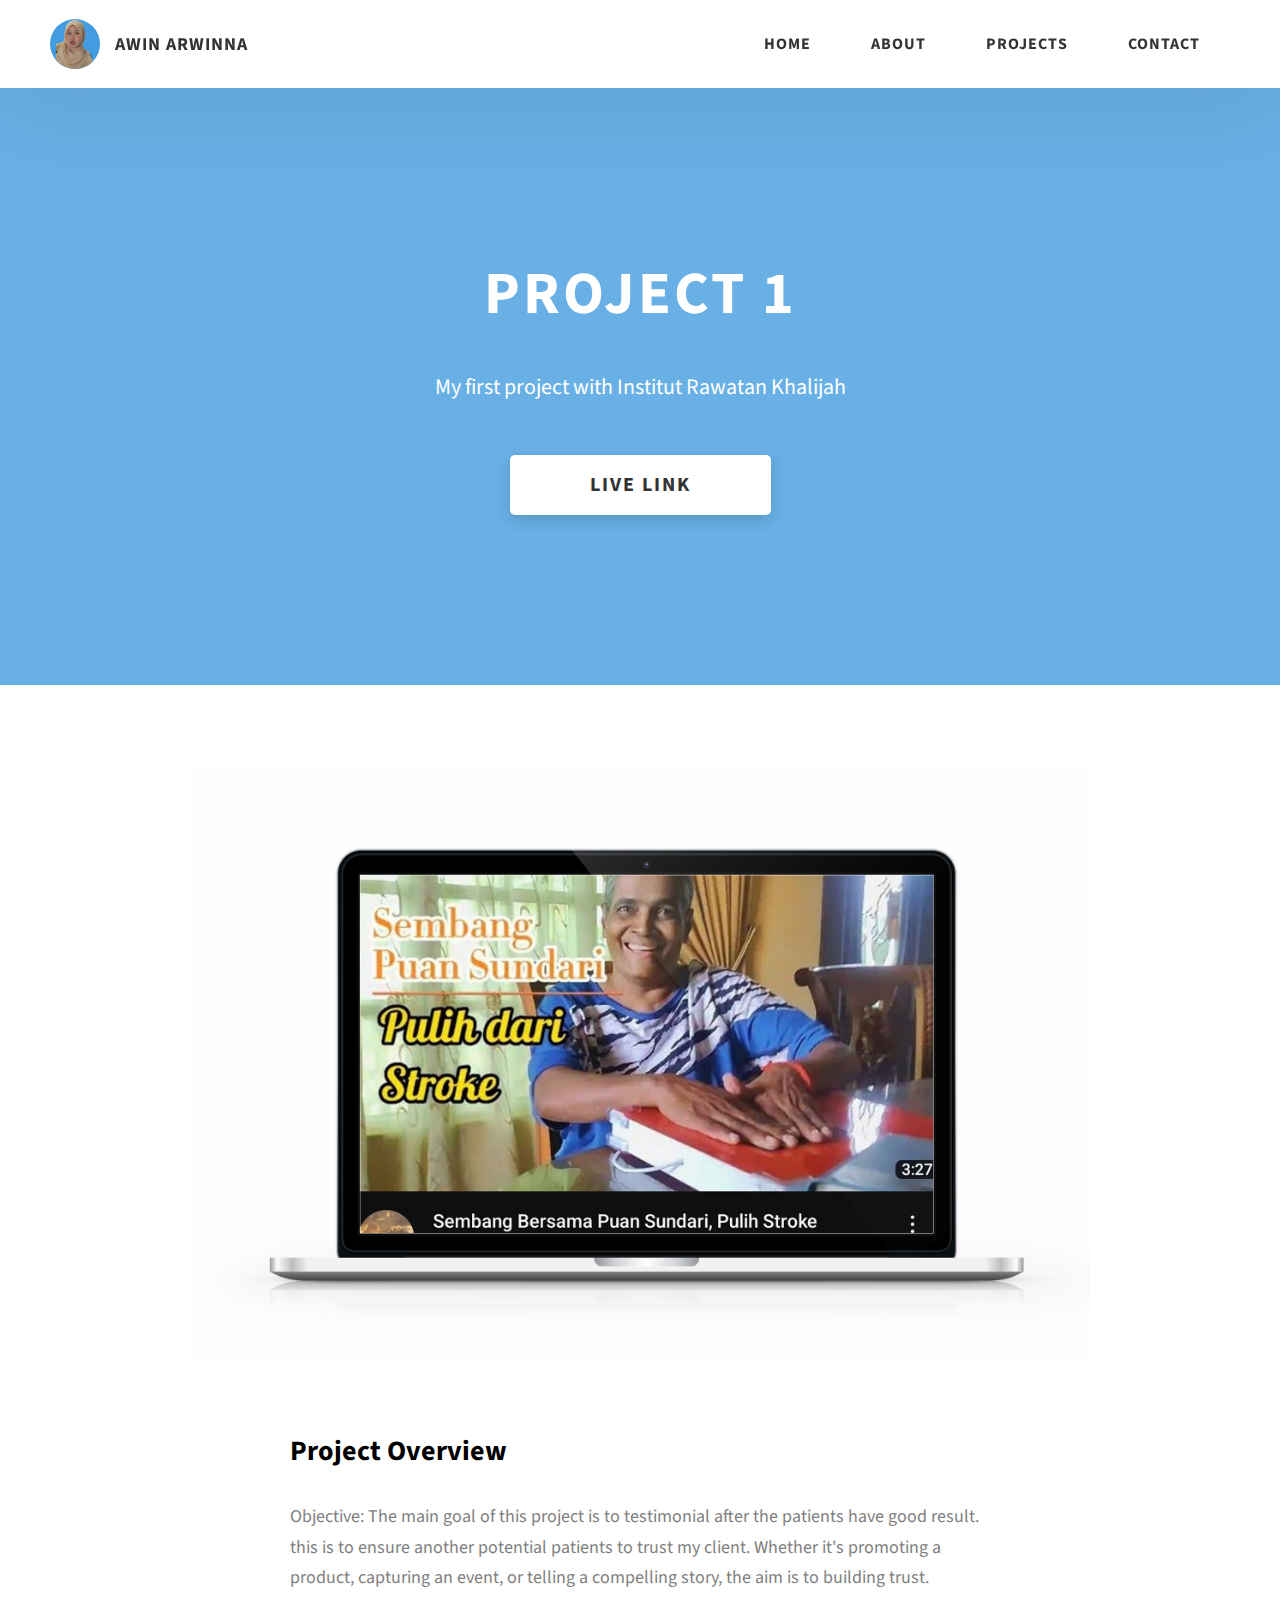
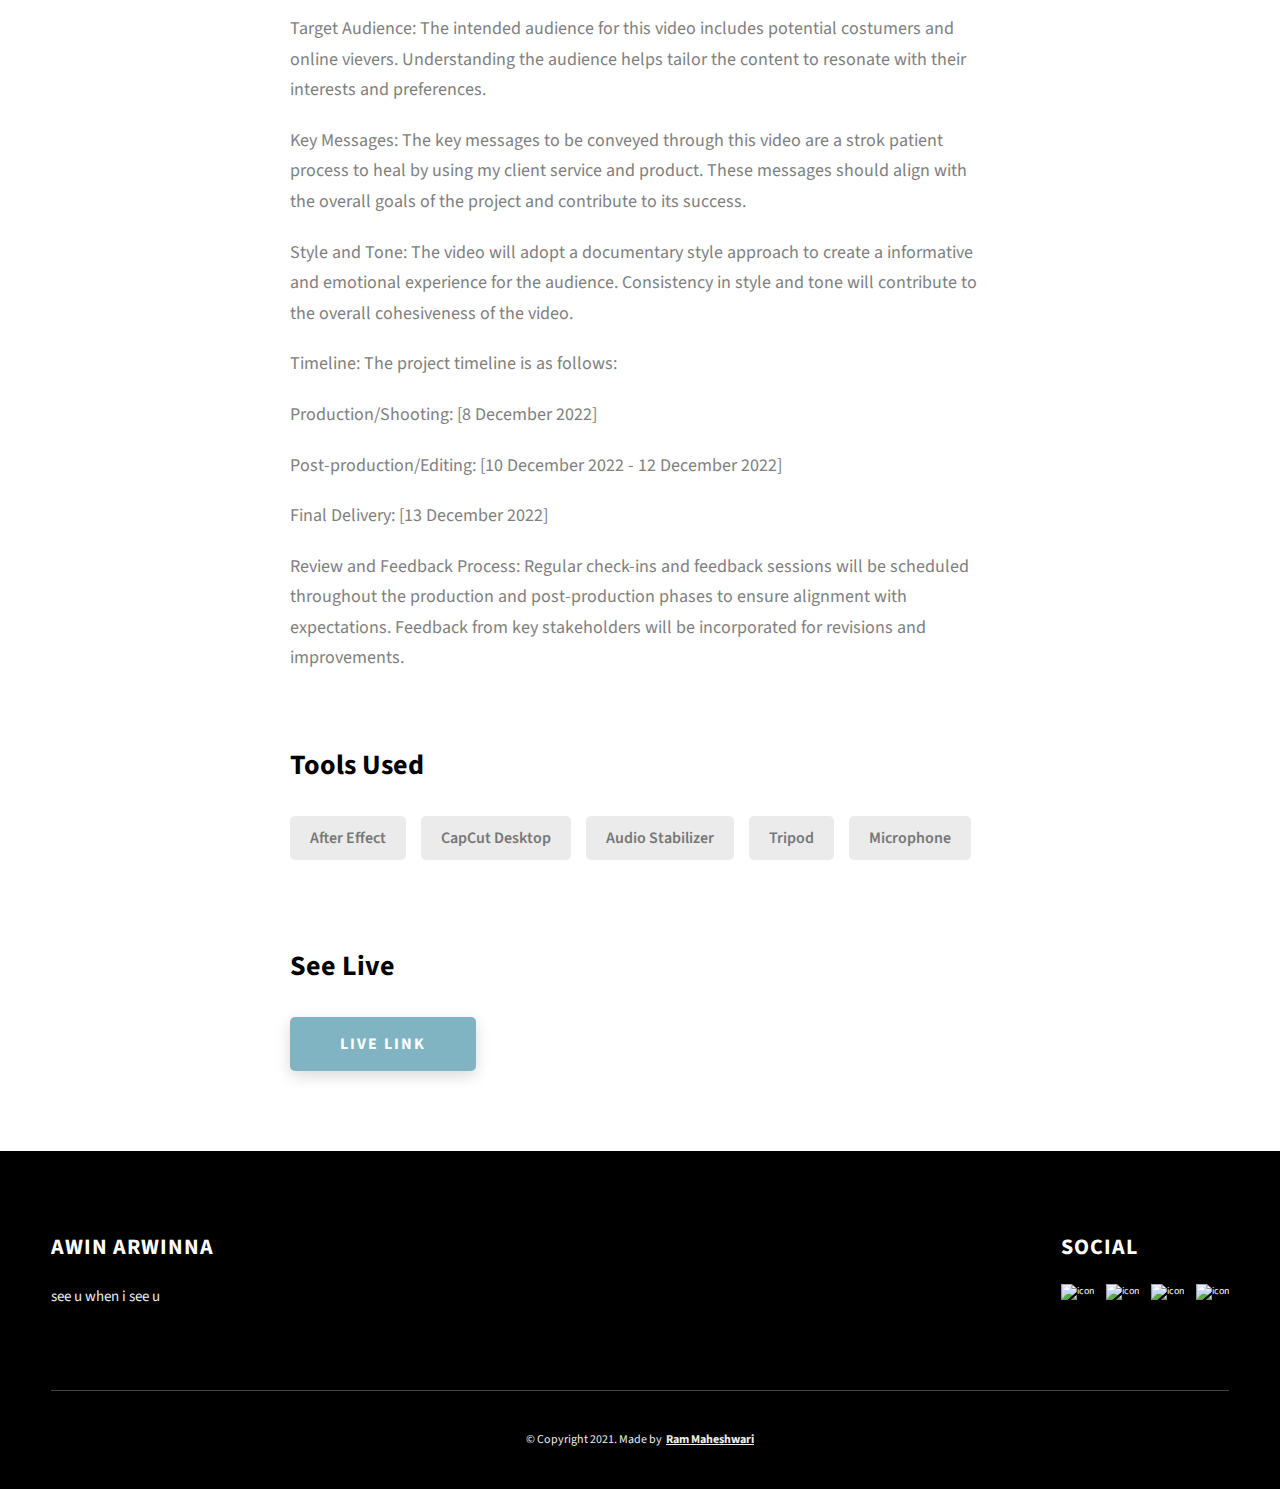
==== project-1.html @ 421239ff "Update project-1.html" ====
<!DOCTYPE html>
<html lang="en">
  <head>
    <meta charset="UTF-8" />
    <meta name="viewport" content="width=device-width, initial-scale=1.0" />
    <meta http-equiv="X-UA-Compatible" content="ie=edge" />
    <title>Case Study of Project 1</title>
    <meta name="description" content="Case study page of Project" />

    <link rel="stylesheet" href="css/style.css" />

    <link rel="preconnect" href="https://fonts.googleapis.com" />
    <link rel="preconnect" href="https://fonts.gstatic.com" crossorigin />
    <link
      href="https://fonts.googleapis.com/css2?family=Source+Sans+Pro:wght@400;600;700;900&display=swap"
      rel="stylesheet"
    />
  </head>
  <body>
    <header class="header">
      <div class="header__content">
        <div class="header__logo-container">
          <div class="header__logo-img-cont">
            <img
              src="./assets/png/awin.png.png"
              alt="Ram Maheshwari Logo Image"
              class="header__logo-img"
            />
          </div>
          <span class="header__logo-sub">Awin Arwinna</span>
        </div>
        <div class="header__main">
          <ul class="header__links">
            <li class="header__link-wrapper">
              <a href="./index.html" class="header__link"> Home </a>
            </li>
            <li class="header__link-wrapper">
              <a href="./index.html#about" class="header__link">About </a>
            </li>
            <li class="header__link-wrapper">
              <a href="./index.html#projects" class="header__link">
                Projects
              </a>
            </li>
            <li class="header__link-wrapper">
              <a href="./index.html#contact" class="header__link"> Contact </a>
            </li>
          </ul>
          <div class="header__main-ham-menu-cont">
            <img
              src="./assets/svg/ham-menu.svg"
              alt="hamburger menu"
              class="header__main-ham-menu"
            />
            <img
              src="./assets/svg/ham-menu-close.svg"
              alt="hamburger menu close"
              class="header__main-ham-menu-close d-none"
            />
          </div>
        </div>
      </div>
      <div class="header__sm-menu">
        <div class="header__sm-menu-content">
          <ul class="header__sm-menu-links">
            <li class="header__sm-menu-link">
              <a href="./index.html"> Home </a>
            </li>

            <li class="header__sm-menu-link">
              <a href="./index.html#about"> About </a>
            </li>

            <li class="header__sm-menu-link">
              <a href="./index.html#projects"> Projects </a>
            </li>

            <li class="header__sm-menu-link">
              <a href="./index.html#contact"> Contact </a>
            </li>
          </ul>
        </div>
      </div>
    </header>
    <section class="project-cs-hero">
      <div class="project-cs-hero__content">
        <h1 class="heading-primary">Project 1</h1>
        <div class="project-cs-hero__info">
          <p class="text-primary">
            My first project with Institut Rawatan Khalijah
          </p>
        </div>
        <div class="project-cs-hero__cta">
          <a href="https://youtu.be/TPvlyw1eJ0I?si=w2jOGMsJNyzAMRLY" class="btn btn--bg" target="_blank">Live Link</a>
        </div>
      </div>
    </section>
    <section class="project-details">
      <div class="main-container">
        <div class="project-details__content">
          <div class="project-details__showcase-img-cont">
            <img
              src="./assets/jpeg/puan sundari.png"
              alt="Project Image"
              class="project-details__showcase-img"
            />
          </div>
          <div class="project-details__content-main">
            <div class="project-details__desc">
              <h3 class="project-details__content-title">Project Overview</h3>
                <p class="project-details__desc-para">
                Objective: The main goal of this project is to testimonial after the patients have good result. this is to ensure another 
                potential patients to trust my client. Whether it's promoting a product, capturing an event, or telling a
                compelling story, the aim is to building trust.
                </p>
                <p class="project-details__desc-para">
                Target Audience: The intended audience for this video includes potential costumers and online vievers. Understanding the audience 
                helps tailor the content to resonate with their interests and preferences.
                </p>
                <p class="project-details__desc-para">
                Key Messages: The key messages to be conveyed through this video are a strok patient process to heal by using 
                my client service and product. These messages should align with the overall goals of the project and contribute to its success.
                </p>
                <p class="project-details__desc-para">
                Style and Tone: The video will adopt a documentary style approach to create a informative and emotional experience for the audience. Consistency in style and tone will contribute to the overall cohesiveness of the video.
                </p>
                <p class="project-details__desc-para">
                Timeline: The project timeline is as follows:
                <p class="project-details__desc-para">
                Production/Shooting: [8 December 2022] </p>
                <p class="project-details__desc-para">
                Post-production/Editing: [10 December 2022  - 12 December 2022]</p>
                <p class="project-details__desc-para">
                Final Delivery: [13 December 2022]</p>
                <p class="project-details__desc-para">
                Review and Feedback Process: Regular check-ins and feedback sessions will be scheduled throughout the production and
                post-production phases to ensure alignment with expectations. Feedback from key stakeholders will be incorporated 
                for revisions and improvements.
                </p>
              
            </div>
            <div class="project-details__tools-used">
              <h3 class="project-details__content-title">Tools Used</h3>
              <div class="skills">
                <div class="skills__skill">After Effect</div>
                <div class="skills__skill">CapCut Desktop</div>
                <div class="skills__skill">Audio Stabilizer</div>
                <div class="skills__skill">Tripod</div>
                <div class="skills__skill">Microphone</div>
                
              </div>
            </div>
            <div class="project-details__links">
              <h3 class="project-details__content-title">See Live</h3>
              <a
                href="https://youtu.be/TPvlyw1eJ0I?si=B4xFj1haVjt0wrcA"
                class="btn btn--med btn--theme project-details__links-btn"
                target="_blank"
                >Live Link</a
              >
            </div>
          </div>
        </div>
      </div>
    </section>
    <footer class="main-footer">
      <div class="main-container">
        <div class="main-footer__upper">
          <div class="main-footer__row main-footer__row-1">
            <h2 class="heading heading-sm main-footer__heading-sm">
              <span>Social</span>
            </h2>
            <div class="main-footer__social-cont">
              <a target="_blank" rel="noreferrer" href="https://www.linkedin.com/in/awin-arwinna-616655243/">
                <img
                  class="main-footer__icon"
                  src="./assets/png/linkedin-ico.png"
                  alt="icon"
                />
              </a>
              <a target="_blank" rel="noreferrer" href="https://github.com/DeBonVond">
                <img
                  class="main-footer__icon"
                  src="./assets/png/github-ico.png"
                  alt="icon"
                />
              </a>
              <a target="_blank" rel="noreferrer" href="#">
                <img
                  class="main-footer__icon"
                  src="./assets/png/twitter-ico.png"
                  alt="icon"
                />
              </a>
              <a target="_blank" rel="noreferrer" href="#">
                <img
                  class="main-footer__icon main-footer__icon--mr-none"
                  src="./assets/png/insta-ico.png"
                  alt="icon"
                />
              </a>
            </div>
          </div>
          <div class="main-footer__row main-footer__row-2">
            <h4 class="heading heading-sm text-lt">Awin Arwinna</h4>
            <p class="main-footer__short-desc">
              see u when i see u
            </p>
          </div>
        </div>

        <div class="main-footer__lower">
          &copy; Copyright 2021. Made by
          <a rel="noreferrer" target="_blank" href="https://rammaheshwari.com"
            >Ram Maheshwari</a
          >
        </div>
      </div>
    </footer>
    <script src="./index.js"></script>
  </body>
</html>
---- css/style.css ----
/*
0 - 600px:      Phone
600 - 900px:    Tablet portrait
900 - 1200px:   Tablet landscape
[1200 - 1800] is where our normal styles apply
1800px + :      Big desktop
$breakpoint arguement choices:
- phone
- tab-port
- tab-land
- big-desktop

Inside media queries 1em is always 16px i.e 1em = 16px at every screen size only inside media queries
*/
*,
*::after,
*::before {
  margin: 0;
  padding: 0;
  box-sizing: inherit;
  font-family: inherit; }

html {
  font-size: 62.5%;
  scroll-behavior: smooth; }
  @media only screen and (max-width: 75em) {
    html {
      font-size: 59%; } }
  @media only screen and (max-width: 56.25em) {
    html {
      font-size: 56%; } }
  @media only screen and (min-width: 112.5em) {
    html {
      font-size: 65%; } }

body {
  box-sizing: border-box;
  position: relative;
  line-height: 1.5;
  font-family: sans-serif;
  overflow-x: hidden;
  overflow-y: scroll;
  font-family: 'Source Sans Pro', sans-serif; }

a {
  text-decoration: none;
  color: inherit; }

li {
  list-style: none; }

input:focus,
button:focus,
a:focus,
textarea:focus {
  outline: none; }

button {
  border: none;
  cursor: pointer; }

textarea {
  resize: none; }

.heading-primary {
  font-size: 6rem;
  text-transform: uppercase;
  letter-spacing: 3px;
  text-align: center; }
  @media only screen and (max-width: 37.5em) {
    .heading-primary {
      font-size: 4.5rem; } }

.heading-sec__mb-bg {
  margin-bottom: 11rem; }
  @media only screen and (max-width: 56.25em) {
    .heading-sec__mb-bg {
      margin-bottom: 8rem; } }

.heading-sec__mb-med {
  margin-bottom: 9rem; }
  @media only screen and (max-width: 56.25em) {
    .heading-sec__mb-med {
      margin-bottom: 8rem; } }

.heading-sec__main {
  display: block;
  font-size: 4rem;
  text-transform: uppercase;
  letter-spacing: 1px;
  letter-spacing: 3px;
  text-align: center;
  margin-bottom: 3.5rem;
  position: relative; }
  .heading-sec__main--lt {
    color: #fff; }
    .heading-sec__main--lt::after {
      content: '';
      background: #fff !important; }
  .heading-sec__main::after {
    content: '';
    position: absolute;
    top: calc(100% + 1.5rem);
    height: 5px;
    width: 3rem;
    background: #80B4C2;
    left: 50%;
    transform: translateX(-50%);
    border-radius: 5px; }
    @media only screen and (max-width: 37.5em) {
      .heading-sec__main::after {
        top: calc(100% + 1.2rem); } }

.heading-sec__sub {
  display: block;
  text-align: center;
  color: #777;
  font-size: 2rem;
  font-weight: 500;
  max-width: 80rem;
  margin: auto;
  line-height: 1.6; }
  @media only screen and (max-width: 37.5em) {
    .heading-sec__sub {
      font-size: 1.8rem; } }
  .heading-sec__sub--lt {
    color: #eee; }

.heading-sm {
  font-size: 2.2rem;
  text-transform: uppercase;
  letter-spacing: 1px; }

.main-container {
  max-width: 120rem;
  margin: auto;
  width: 92%; }

.btn {
  background: #fff;
  color: #333;
  text-transform: uppercase;
  letter-spacing: 2px;
  display: inline-block;
  font-weight: 700;
  border-radius: 5px;
  box-shadow: 0 5px 15px 0 rgba(0, 0, 0, 0.15);
  transition: transform .3s; }
  .btn:hover {
    transform: translateY(-3px); }
  .btn--bg {
    padding: 1.5rem 8rem;
    font-size: 2rem; }
  .btn--med {
    padding: 1.5rem 5rem;
    font-size: 1.6rem; }
  .btn--theme {
    background: #80B4C2;
    color: #fff; }
  .btn--theme-inv {
    color: #80B4C2;
    background: #fff;
    border: 2px solid #80B4C2;
    box-shadow: none;
    padding: calc(1.5rem - 2px) calc(5rem - 2px); }

.sec-pad {
  padding: 12rem 0; }
  @media only screen and (max-width: 56.25em) {
    .sec-pad {
      padding: 8rem 0; } }

.text-primary {
  color: #fff;
  font-size: 2.2rem;
  text-align: center;
  width: 100%;
  line-height: 1.6; }
  @media only screen and (max-width: 37.5em) {
    .text-primary {
      font-size: 2rem; } }

.d-none {
  display: none; }

.home-hero {
  color: #fff;
  background: linear-gradient(to right, rgba(67,156,223, 0.8), rgba(67,156,223, 0.8)), url(../../assets/svg/common-bg.svg);
  background-position: center;
  height: 100vh;
  min-height: 80rem;
  max-height: 120rem;
  position: relative; }
  @media only screen and (max-width: 37.5em) {
    .home-hero {
      height: unset;
      min-height: unset; } }
  .home-hero__socials {
    position: absolute;
    top: 50%;
    border: 2px solid #eee;
    border-left: 2px solid #eee;
    transform: translateY(-50%); }
    @media only screen and (max-width: 56.25em) {
      .home-hero__socials {
        display: none; } }
  .home-hero__mouse-scroll-cont {
    position: absolute;
    bottom: 3%;
    left: 50%;
    transform: translateX(-50%); }
    @media only screen and (max-width: 37.5em) {
      .home-hero__mouse-scroll-cont {
        display: none; } }
  .home-hero__social {
    width: 5rem; }
  .home-hero__social-icon-link {
    width: 100%;
    display: block;
    padding: 1.2rem;
    border-bottom: 2px solid #eee;
    transition: background .3s; }
    .home-hero__social-icon-link:hover {
      background: rgba(255, 255, 255, 0.1); }
    .home-hero__social-icon-link--bd-none {
      border-bottom: 0; }
  .home-hero__social-icon {
    width: 100%; }
  .home-hero__content {
    position: absolute;
    top: 50%;
    left: 50%;
    transform: translate(-50%, -50%);
    max-width: 90rem;
    width: 92%; }
    @media only screen and (max-width: 37.5em) {
      .home-hero__content {
        padding: 19rem 0 13rem 0;
        margin: auto;
        position: static;
        transform: translate(0, 0); } }
  .home-hero__info {
    margin: 3rem auto 0 auto;
    max-width: 80rem; }
  .home-hero__cta {
    margin-top: 5rem;
    text-align: center; }

.about {
  background: #fafafa; }
  .about__content {
    display: grid;
    grid-template-columns: 1fr 1fr;
    grid-gap: 10rem; }
    @media only screen and (max-width: 56.25em) {
      .about__content {
        grid-template-columns: 1fr;
        grid-gap: 8rem; } }
    .about__content-title {
      font-weight: 700;
      font-size: 2.8rem;
      margin-bottom: 3rem; }
      @media only screen and (max-width: 37.5em) {
        .about__content-title {
          font-size: 2.4rem; } }
    .about__content-details-para {
      font-size: 1.8rem;
      color: grey;
      max-width: 60rem;
      line-height: 1.7;
      margin-bottom: 1rem; }
      .about__content-details-para--hl {
        font-weight: 700;
        margin: 0 3px; }
      .about__content-details-para:last-child {
        margin-bottom: 4rem; }

.projects__row {
  display: grid;
  grid-template-columns: 1.5fr 1fr;
  grid-gap: 5rem;
  margin-bottom: 11rem; }
  @media only screen and (max-width: 56.25em) {
    .projects__row {
      grid-template-columns: 1fr;
      grid-gap: 2rem;
      margin-bottom: 8rem; } }
  @media only screen and (max-width: 56.25em) {
    .projects__row {
      text-align: center; } }
  .projects__row:last-child {
    margin-bottom: 0; }
  .projects__row-img-cont {
    overflow: hidden; }
  .projects__row-img {
    width: 100%;
    display: block;
    object-fit: cover; }
  .projects__row-content {
    padding: 2rem 0;
    display: flex;
    justify-content: center;
    flex-direction: column;
    align-items: flex-start; }
    @media only screen and (max-width: 56.25em) {
      .projects__row-content {
        align-items: center; } }
    .projects__row-content-title {
      font-weight: 700;
      font-size: 2.8rem;
      margin-bottom: 2rem; }
      @media only screen and (max-width: 37.5em) {
        .projects__row-content-title {
          font-size: 2.4rem; } }
    .projects__row-content-desc {
      font-size: 1.8rem;
      color: grey;
      max-width: 60rem;
      line-height: 1.7;
      margin-bottom: 3rem; }
      @media only screen and (max-width: 37.5em) {
        .projects__row-content-desc {
          font-size: 1.7rem; } }

.contact {
  background: linear-gradient(to right, rgba(67,156,223, 0.8), rgba(67,156,223, 0.8)), url(../../assets/svg/common-bg.svg);
  background-size: cover;
  background-position: center; }
  .contact__form-container {
    box-shadow: 0 0 10px rgba(0, 0, 0, 0.1);
    background: white;
    padding: 4rem;
    margin-top: 6rem;
    max-width: 80rem;
    text-align: right;
    width: 95%;
    border-radius: 5px;
    margin: 5rem auto 0 auto; }
    @media only screen and (max-width: 37.5em) {
      .contact__form-container {
        padding: 3rem; } }
  .contact__form-field {
    margin-bottom: 4rem; }
    @media only screen and (max-width: 37.5em) {
      .contact__form-field {
        margin-bottom: 3rem; } }
  .contact__form-label {
    color: #666;
    font-size: 1.4rem;
    letter-spacing: 1px;
    font-weight: 700;
    margin-bottom: 1rem;
    display: block;
    text-align: left; }
  .contact__form-input {
    color: #333;
    padding: 2rem;
    width: 100%;
    border: 1px solid #ebebeb;
    font-size: 1.6rem;
    letter-spacing: 0px;
    background: #f0f0f0;
    border-radius: 5px;
    font-weight: 600;
    /* Code for Modern Browsers */
    /* Code for WebKit, Blink, Edge */
    /* Code for Internet Explorer 10-11 */
    /* Code for Microsoft Edge */
    /* Code for Mozilla Firefox 4 to 18 */
    /* Code for Mozilla Firefox 19+ */ }
    .contact__form-input::placeholder {
      color: #999;
      font-weight: 600;
      font-size: 1.6rem; }
    .contact__form-input::-webkit-input-placeholder {
      color: #999;
      font-weight: 600;
      font-size: 1.6rem; }
    .contact__form-input:-ms-input-placeholder {
      color: #999;
      font-weight: 600;
      font-size: 1.6rem; }
    .contact__form-input::-ms-input-placeholder {
      color: #999;
      font-weight: 600;
      font-size: 1.6rem; }
    .contact__form-input:-moz-placeholder {
      opacity: 1;
      color: #999;
      font-weight: 600;
      font-size: 1.6rem; }
    .contact__form-input::-moz-placeholder {
      opacity: 1;
      color: #999;
      font-weight: 600;
      font-size: 1.6rem; }
  .contact__btn {
    width: 30%;
    padding: 2rem 4rem;
    font-size: 1.6rem; }
    @media only screen and (max-width: 37.5em) {
      .contact__btn {
        width: 100%; } }

.project-cs-hero {
  color: #fff;
  background: linear-gradient(to right, rgba(67,156,223, 0.8), rgba(67,156,223, 0.8)), url(../../assets/svg/common-bg.svg);
  background-size: cover;
  background-position: center;
  position: relative; }
  @media only screen and (max-width: 37.5em) {
    .project-cs-hero {
      height: unset;
      min-height: unset; } }
  .project-cs-hero__content {
    padding: 25rem 0 17rem 0;
    max-width: 90rem;
    width: 92%;
    margin: auto; }
    @media only screen and (max-width: 37.5em) {
      .project-cs-hero__content {
        padding: 19rem 0 13rem 0;
        margin: auto;
        position: static;
        transform: translate(0, 0); } }
  .project-cs-hero__info {
    margin: 3rem auto 0 auto;
    max-width: 80rem; }
  .project-cs-hero__cta {
    margin-top: 5rem;
    text-align: center; }

.project-details__content {
  padding: 8rem 0;
  max-width: 90rem;
  margin: auto; }
  .project-details__content-title {
    font-weight: 700;
    font-size: 2.8rem;
    margin-bottom: 3rem; }
    @media only screen and (max-width: 37.5em) {
      .project-details__content-title {
        font-size: 2.4rem; } }

.project-details__showcase-img-cont {
  width: 100%;
  margin-bottom: 6rem; }

.project-details__showcase-img {
  width: 100%; }

.project-details__content-main {
  width: 100%;
  max-width: 70rem;
  margin: auto; }

.project-details__desc {
  margin: 0 0 7rem 0; }
  .project-details__desc-para {
    font-size: 1.8rem;
    line-height: 1.7;
    color: grey;
    margin-bottom: 2rem; }

.project-details__tools-used {
  margin: 0 0 7rem 0; }
  .project-details__tools-used-list {
    display: flex;
    flex-wrap: wrap; }
  .project-details__tools-used-item {
    padding: 1rem 2rem;
    margin-bottom: 1.5rem;
    margin-right: 1.5rem;
    font-size: 1.6rem;
    background: rgba(153, 153, 153, 0.2);
    border-radius: 5px;
    font-weight: 600;
    color: #777; }

.project-details__links {
  margin: 0 0; }
  .project-details__links-btn {
    margin-right: 2rem; }
    @media only screen and (max-width: 37.5em) {
      .project-details__links-btn {
        margin-right: 0;
        width: 70%;
        margin-bottom: 2rem;
        text-align: center; } }
    .project-details__links-btn:last-child {
      margin: 0; }
      @media only screen and (max-width: 37.5em) {
        .project-details__links-btn:last-child {
          margin: 0; } }

.header {
  position: fixed;
  width: 100%;
  z-index: 1000;
  background: #000;
  background: #fff;
  box-shadow: 0 10px 100px rgba(0, 0, 0, 0.1); }
  .header__content {
    display: flex;
    align-items: center;
    justify-content: space-between;
    padding: 1rem 5rem; }
    @media only screen and (max-width: 56.25em) {
      .header__content {
        padding: 0 2rem; } }
  .header__logo-container {
    display: flex;
    align-items: center;
    cursor: pointer;
    color: #333;
    transition: color .3s; }
    .header__logo-container:hover {
      color: #439CDF; }
  .header__logo-img-cont {
    width: 5rem;
    height: 5rem;
    border-radius: 50px;
    overflow: hidden;
    margin-right: 1.5rem;
    background: #439CDF; }
    @media only screen and (max-width: 56.25em) {
      .header__logo-img-cont {
        width: 4.5rem;
        height: 4.5rem;
        margin-right: 1.2rem; } }
  .header__logo-img {
    width: 100%;
    height: 100%;
    object-fit: cover;
    object-position: center;
    display: block; }
  .header__logo-sub {
    font-size: 1.8rem;
    text-transform: uppercase;
    font-weight: 700;
    letter-spacing: 1px; }
  .header__links {
    display: flex; }
    @media only screen and (max-width: 37.5em) {
      .header__links {
        display: none; } }
  .header__link {
    padding: 2.2rem 3rem;
    display: inline-block;
    font-size: 1.6rem;
    color: #333;
    text-transform: uppercase;
    letter-spacing: 1px;
    font-weight: 700;
    transition: color .3s; }
    .header__link:hover {
      color: #0062b9; }
    @media only screen and (max-width: 56.25em) {
      .header__link {
        padding: 3rem 1.8rem;
        font-size: 1.5rem; } }
  .header__main-ham-menu-cont {
    display: none;
    width: 3rem;
    padding: 2.2rem 0; }
    @media only screen and (max-width: 37.5em) {
      .header__main-ham-menu-cont {
        display: block; } }
  .header__main-ham-menu {
    width: 100%; }
  .header__main-ham-menu-close {
    width: 100%; }
  .header__sm-menu {
    background: #fff;
    position: absolute;
    width: 100%;
    top: 100%;
    visibility: hidden;
    opacity: 0;
    transition: all .3s;
    box-shadow: 0px 5px 5px 0px rgba(0, 0, 0, 0.1);
    -webkit-box-shadow: 0px 5px 5px 0px rgba(0, 0, 0, 0.1);
    -moz-box-shadow: 0px 5px 5px 0px rgba(0, 0, 0, 0.1); }
    .header__sm-menu--active {
      visibility: hidden;
      opacity: 0; }
      @media only screen and (max-width: 37.5em) {
        .header__sm-menu--active {
          visibility: visible;
          opacity: 1; } }
  .header__sm-menu-link a {
    display: block;
    text-decoration: none;
    padding: 2.5rem 3rem;
    font-size: 1.6rem;
    color: #333;
    text-align: right;
    border-bottom: 1px solid #eee;
    font-weight: 700;
    text-transform: uppercase;
    letter-spacing: 2px;
    transition: color .3s; }
    .header__sm-menu-link a:hover {
      color: #439CDF; }
  .header__sm-menu-link:first-child a {
    border-top: 1px solid #eee; }
  .header__sm-menu-link-last {
    border-bottom: 0; }

.main-footer {
  background: #000;
  color: #fff; }
  .main-footer__upper {
    display: flex;
    justify-content: space-between;
    padding: 8rem 0; }
    @media only screen and (max-width: 56.25em) {
      .main-footer__upper {
        padding: 6rem 0; } }
    @media only screen and (max-width: 37.5em) {
      .main-footer__upper {
        display: block; } }
  .main-footer__row-1 {
    order: 2; }
    @media only screen and (max-width: 56.25em) {
      .main-footer__row-1 {
        margin-bottom: 5rem; } }
  .main-footer__row-2 {
    width: 40%;
    order: 1;
    max-width: 50rem; }
    @media only screen and (max-width: 56.25em) {
      .main-footer__row-2 {
        width: 100%; } }
  .main-footer__short-desc {
    margin-top: 2rem;
    color: #eee;
    font-size: 1.5rem;
    line-height: 1.7; }
  .main-footer__social-cont {
    margin-top: 2rem; }
  .main-footer__icon {
    margin-right: 1rem;
    width: 2.5rem; }
    .main-footer__icon--mr-none {
      margin-right: 0; }
  .main-footer__lower {
    padding: 4rem 0;
    border-top: 1px solid #444;
    color: #eee;
    font-size: 1.2rem;
    text-align: left;
    text-align: center; }
    .main-footer__lower a {
      text-decoration: underline;
      font-weight: bold;
      margin-left: 2px; }
    @media only screen and (max-width: 56.25em) {
      .main-footer__lower {
        padding: 3.5rem 0; } }

.skills {
  display: flex;
  flex-wrap: wrap; }
  .skills__skill {
    padding: 1rem 2rem;
    margin-bottom: 1.5rem;
    margin-right: 1.5rem;
    font-size: 1.6rem;
    background: rgba(153, 153, 153, 0.2);
    border-radius: 5px;
    font-weight: 600;
    color: #777; }

.mouse {
  width: 25px;
  height: 40px;
  border: 2px solid #eee;
  border-radius: 60px;
  position: relative;
  overflow: hidden; }
  .mouse::before {
    content: '';
    width: 5px;
    height: 5px;
    position: absolute;
    top: 7px;
    left: 50%;
    transform: translateX(-50%);
    background-color: #eee;
    border-radius: 50%;
    opacity: 1;
    animation: wheel 1.3s infinite;
    -webkit-animation: wheel 1.3s infinite; }

@keyframes wheel {
  to {
    opacity: 0;
    top: 27px; } }

@-webkit-keyframes wheel {
  to {
    opacity: 0;
    top: 27px; } }
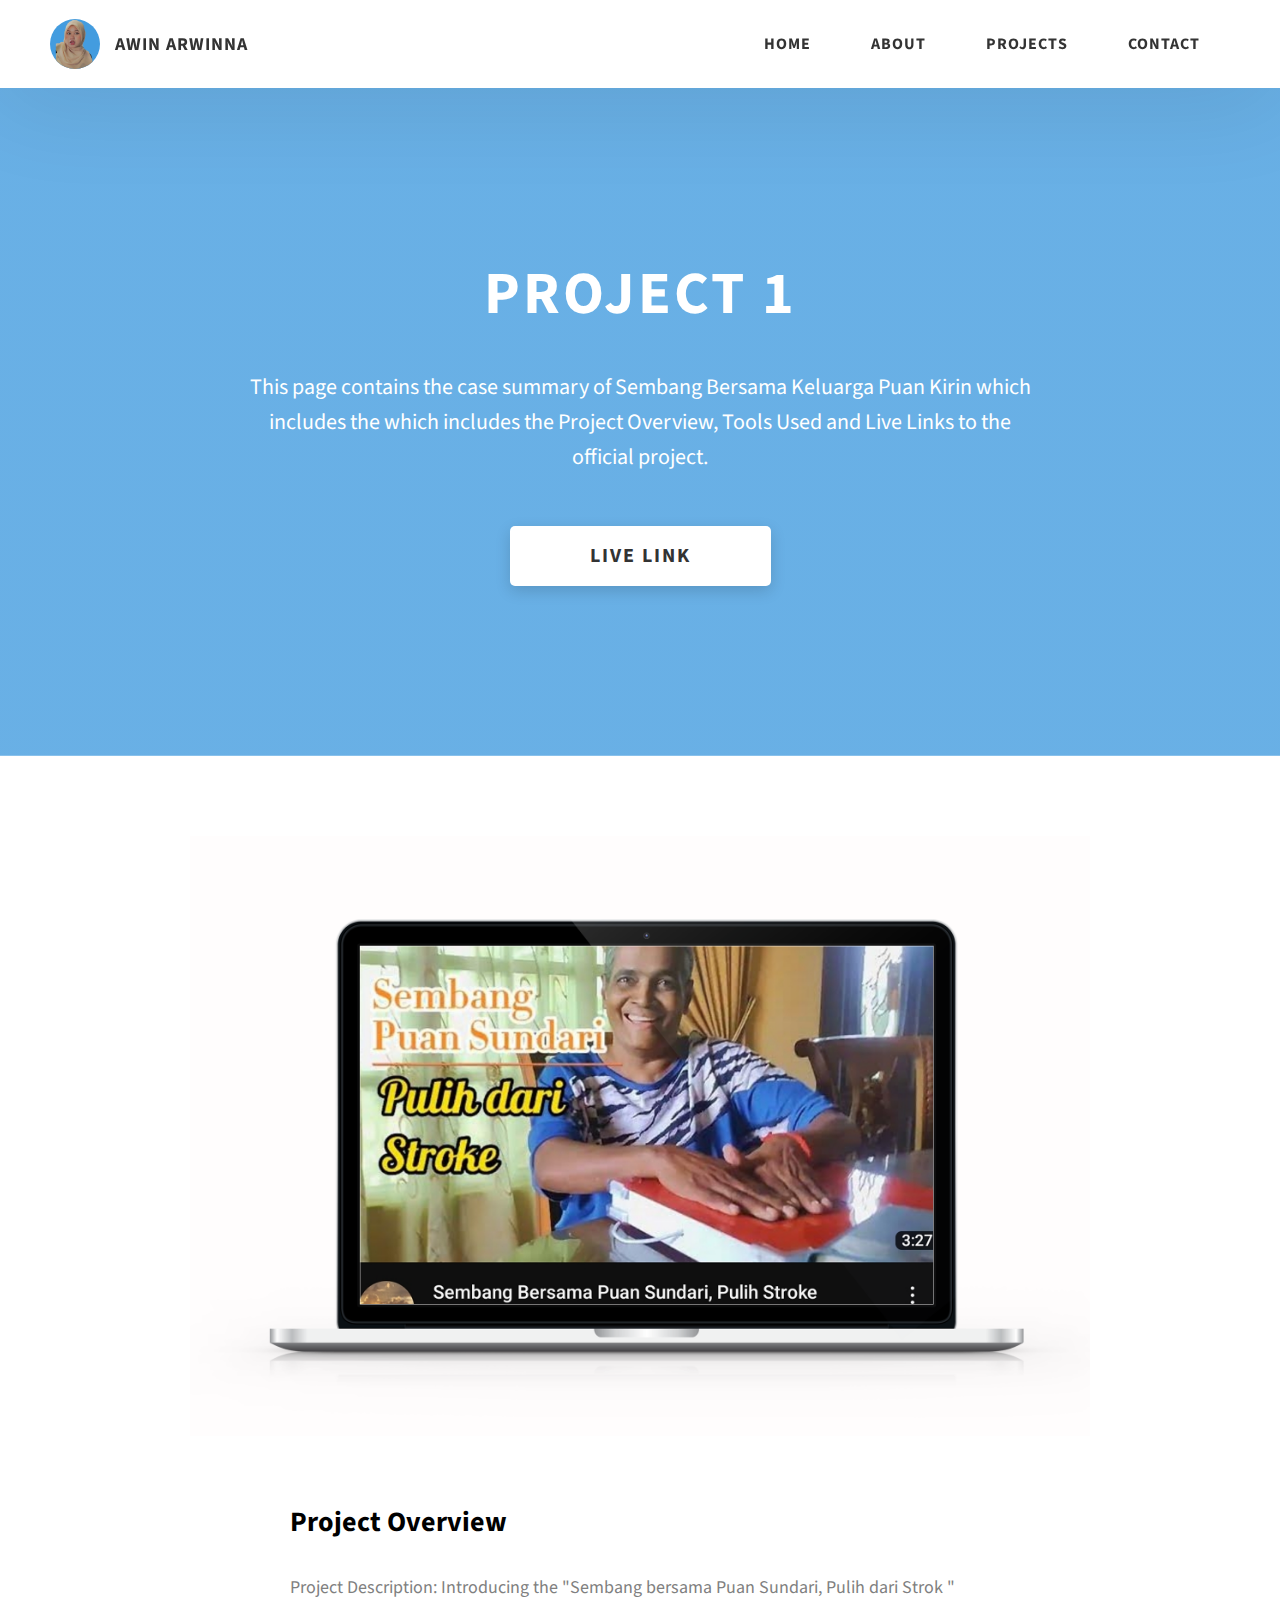
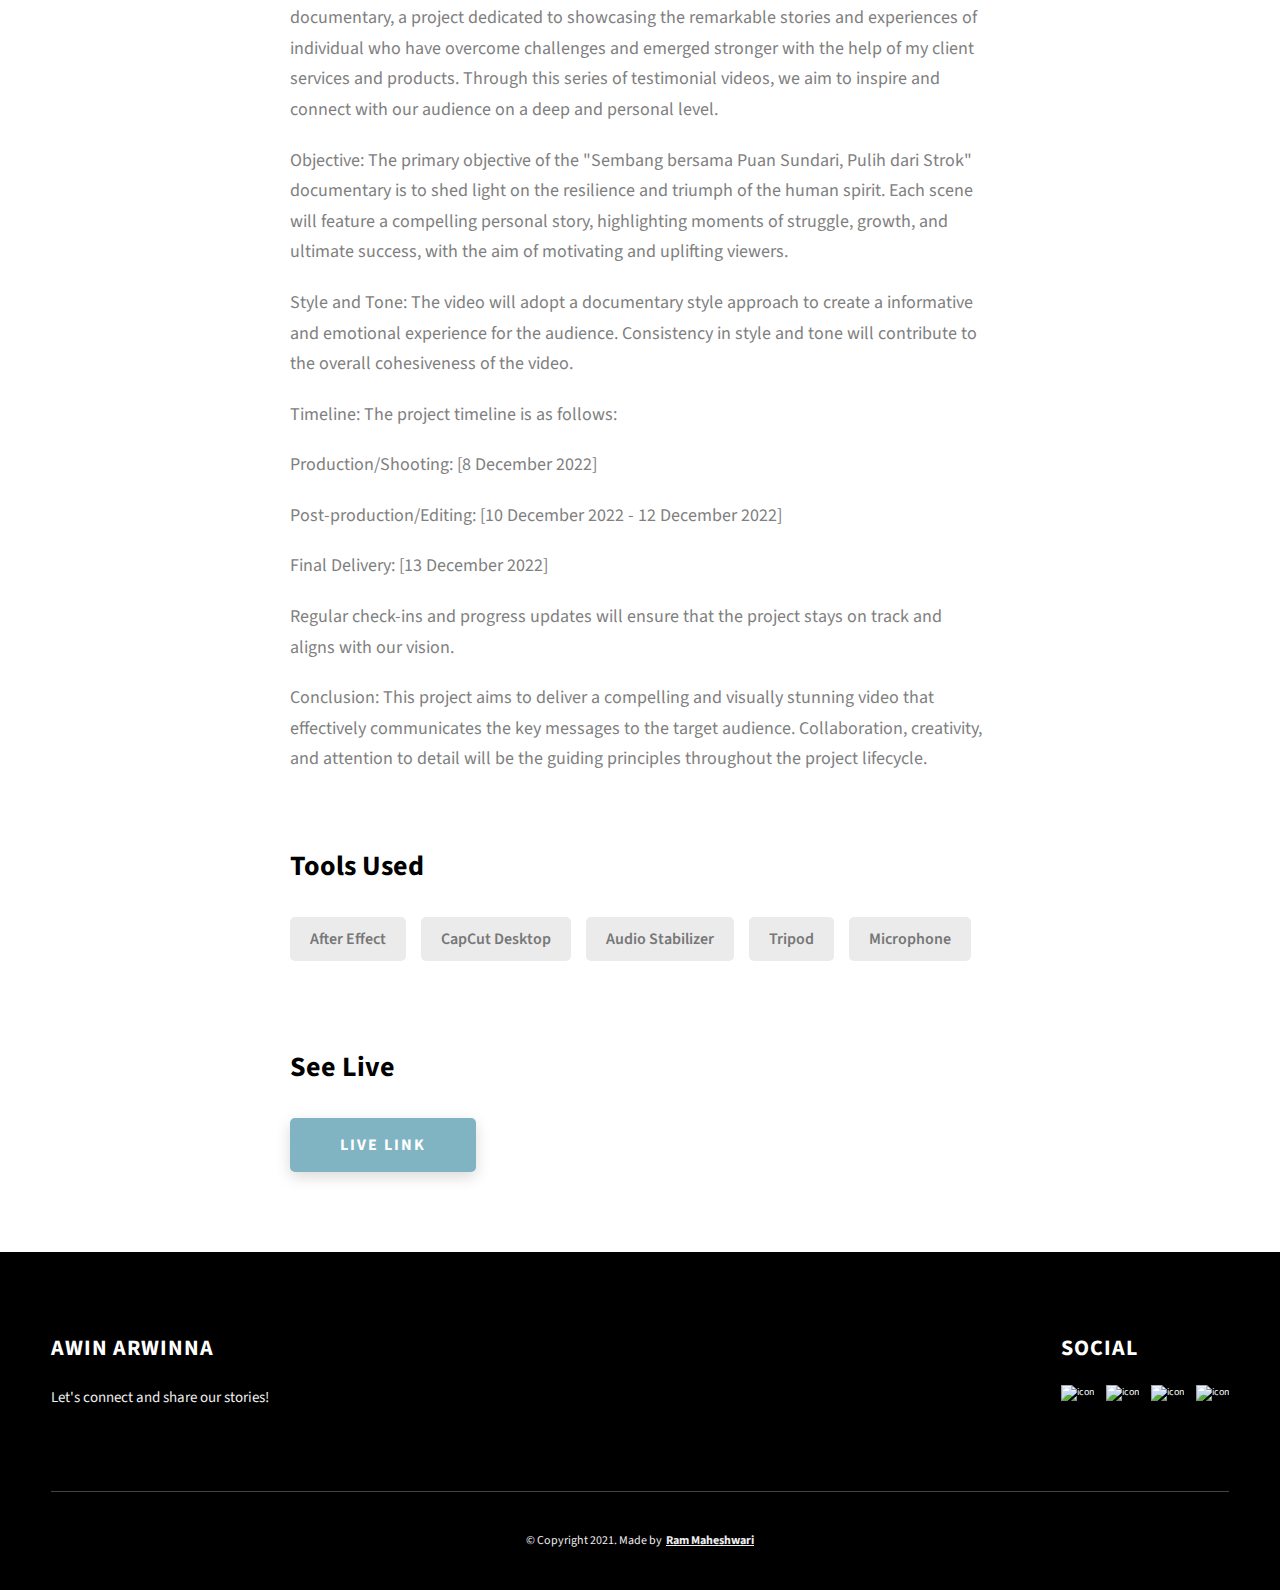
==== commit 2111ec4f: "Update project-1.html" ====
--- a/project-1.html
+++ b/project-1.html
@@ -87,7 +87,8 @@
         <h1 class="heading-primary">Project 1</h1>
         <div class="project-cs-hero__info">
           <p class="text-primary">
-            My first project with Institut Rawatan Khalijah
+          This page contains the case summary of Sembang Bersama Keluarga Puan Kirin which includes the which includes the Project
+          Overview, Tools Used and Live Links to the official project.
           </p>
         </div>
         <div class="project-cs-hero__cta">
@@ -109,35 +110,38 @@
             <div class="project-details__desc">
               <h3 class="project-details__content-title">Project Overview</h3>
                 <p class="project-details__desc-para">
-                Objective: The main goal of this project is to testimonial after the patients have good result. this is to ensure another 
-                potential patients to trust my client. Whether it's promoting a product, capturing an event, or telling a
-                compelling story, the aim is to building trust.
-                </p>
-                <p class="project-details__desc-para">
-                Target Audience: The intended audience for this video includes potential costumers and online vievers. Understanding the audience 
-                helps tailor the content to resonate with their interests and preferences.
-                </p>
-                <p class="project-details__desc-para">
-                Key Messages: The key messages to be conveyed through this video are a strok patient process to heal by using 
-                my client service and product. These messages should align with the overall goals of the project and contribute to its success.
-                </p>
-                <p class="project-details__desc-para">
-                Style and Tone: The video will adopt a documentary style approach to create a informative and emotional experience for the audience. Consistency in style and tone will contribute to the overall cohesiveness of the video.
-                </p>
-                <p class="project-details__desc-para">
-                Timeline: The project timeline is as follows:
-                <p class="project-details__desc-para">
-                Production/Shooting: [8 December 2022] </p>
-                <p class="project-details__desc-para">
-                Post-production/Editing: [10 December 2022  - 12 December 2022]</p>
-                <p class="project-details__desc-para">
-                Final Delivery: [13 December 2022]</p>
-                <p class="project-details__desc-para">
-                Review and Feedback Process: Regular check-ins and feedback sessions will be scheduled throughout the production and
-                post-production phases to ensure alignment with expectations. Feedback from key stakeholders will be incorporated 
-                for revisions and improvements.
-                </p>
-              
+                  Project Description: Introducing the "Sembang bersama Puan Sundari, Pulih dari Strok " documentary, a
+                  project dedicated to showcasing the remarkable stories and experiences of individual who have overcome challenges 
+                  and emerged stronger with the help of my client services and products. Through this series of testimonial videos,
+                  we aim to inspire and connect with our audience on a deep and personal level.
+                </p>
+               <p class="project-details__desc-para">
+                 Objective: The primary objective of the "Sembang bersama Puan Sundari, Pulih dari Strok" documentary is to shed 
+                 light on the resilience and triumph of the human spirit. Each scene will feature a compelling personal story, 
+                 highlighting moments of struggle, growth, and ultimate success, with the aim of motivating and uplifting viewers.
+                </p>
+                <p class="project-details__desc-para">
+                  Style and Tone: The video will adopt a documentary style approach to create a informative and emotional 
+                  experience for the audience. Consistency in style and tone will contribute to the overall cohesiveness of
+                  the video.
+                </p>
+                <p class="project-details__desc-para">
+                 Timeline: The project timeline is as follows:
+                </p>
+                <p class="project-details__desc-para">
+                Production/Shooting: [8 December 2022]
+                </p>
+                <p class="project-details__desc-para">
+                 Post-production/Editing: [10 December 2022 - 12 December 2022]
+                <p class="project-details__desc-para">
+                Final Delivery: [13 December 2022]
+                <p class="project-details__desc-para">
+                Regular check-ins and progress updates will ensure that the project stays on track and aligns with our vision.
+                <p class="project-details__desc-para">
+                 Conclusion: This project aims to deliver a compelling and visually stunning video that effectively communicates 
+                 the key messages to the target audience. Collaboration, creativity, and attention to detail will be the
+                 guiding principles throughout the project lifecycle.
+                </p>
             </div>
             <div class="project-details__tools-used">
               <h3 class="project-details__content-title">Tools Used</h3>
@@ -204,14 +208,14 @@
           <div class="main-footer__row main-footer__row-2">
             <h4 class="heading heading-sm text-lt">Awin Arwinna</h4>
             <p class="main-footer__short-desc">
-              see u when i see u
+              Let's connect and share our stories!
             </p>
           </div>
         </div>
 
         <div class="main-footer__lower">
           &copy; Copyright 2021. Made by
-          <a rel="noreferrer" target="_blank" href="https://rammaheshwari.com"
+          <a  href="#"
             >Ram Maheshwari</a
           >
         </div>
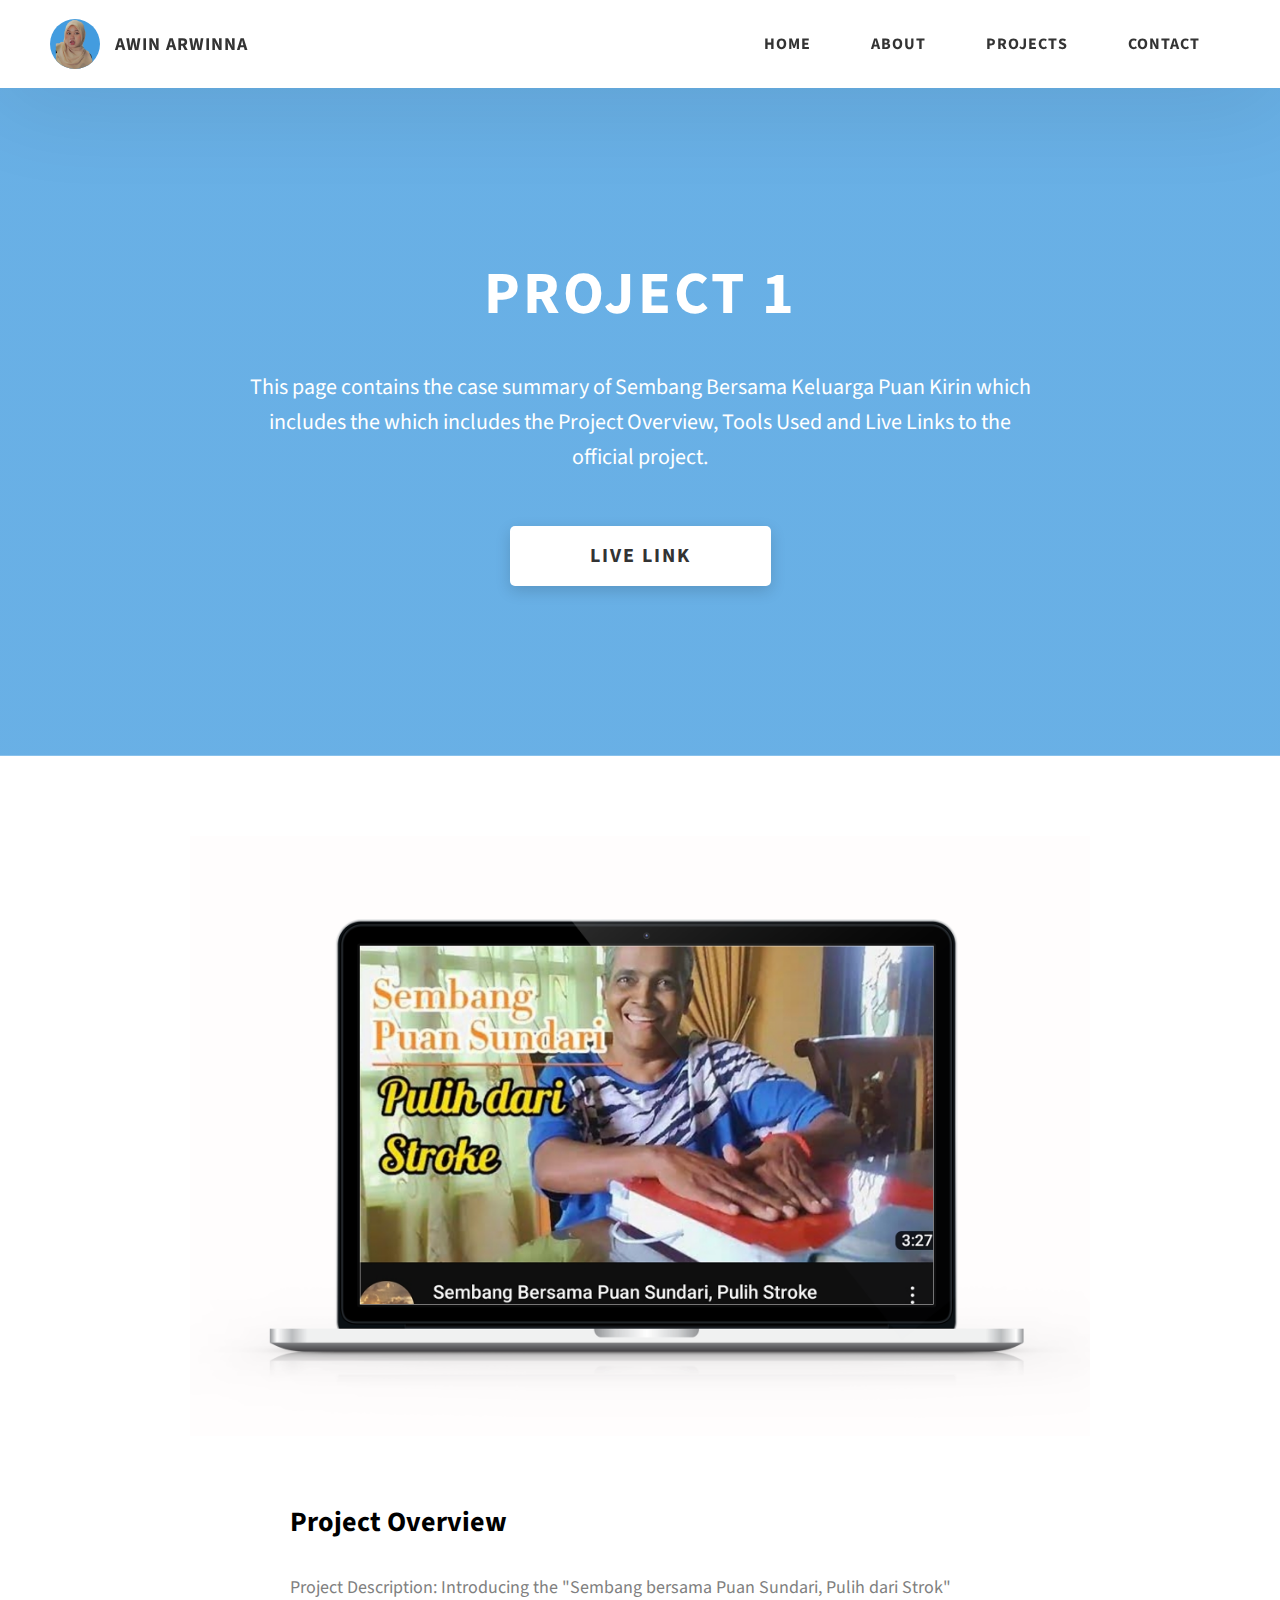
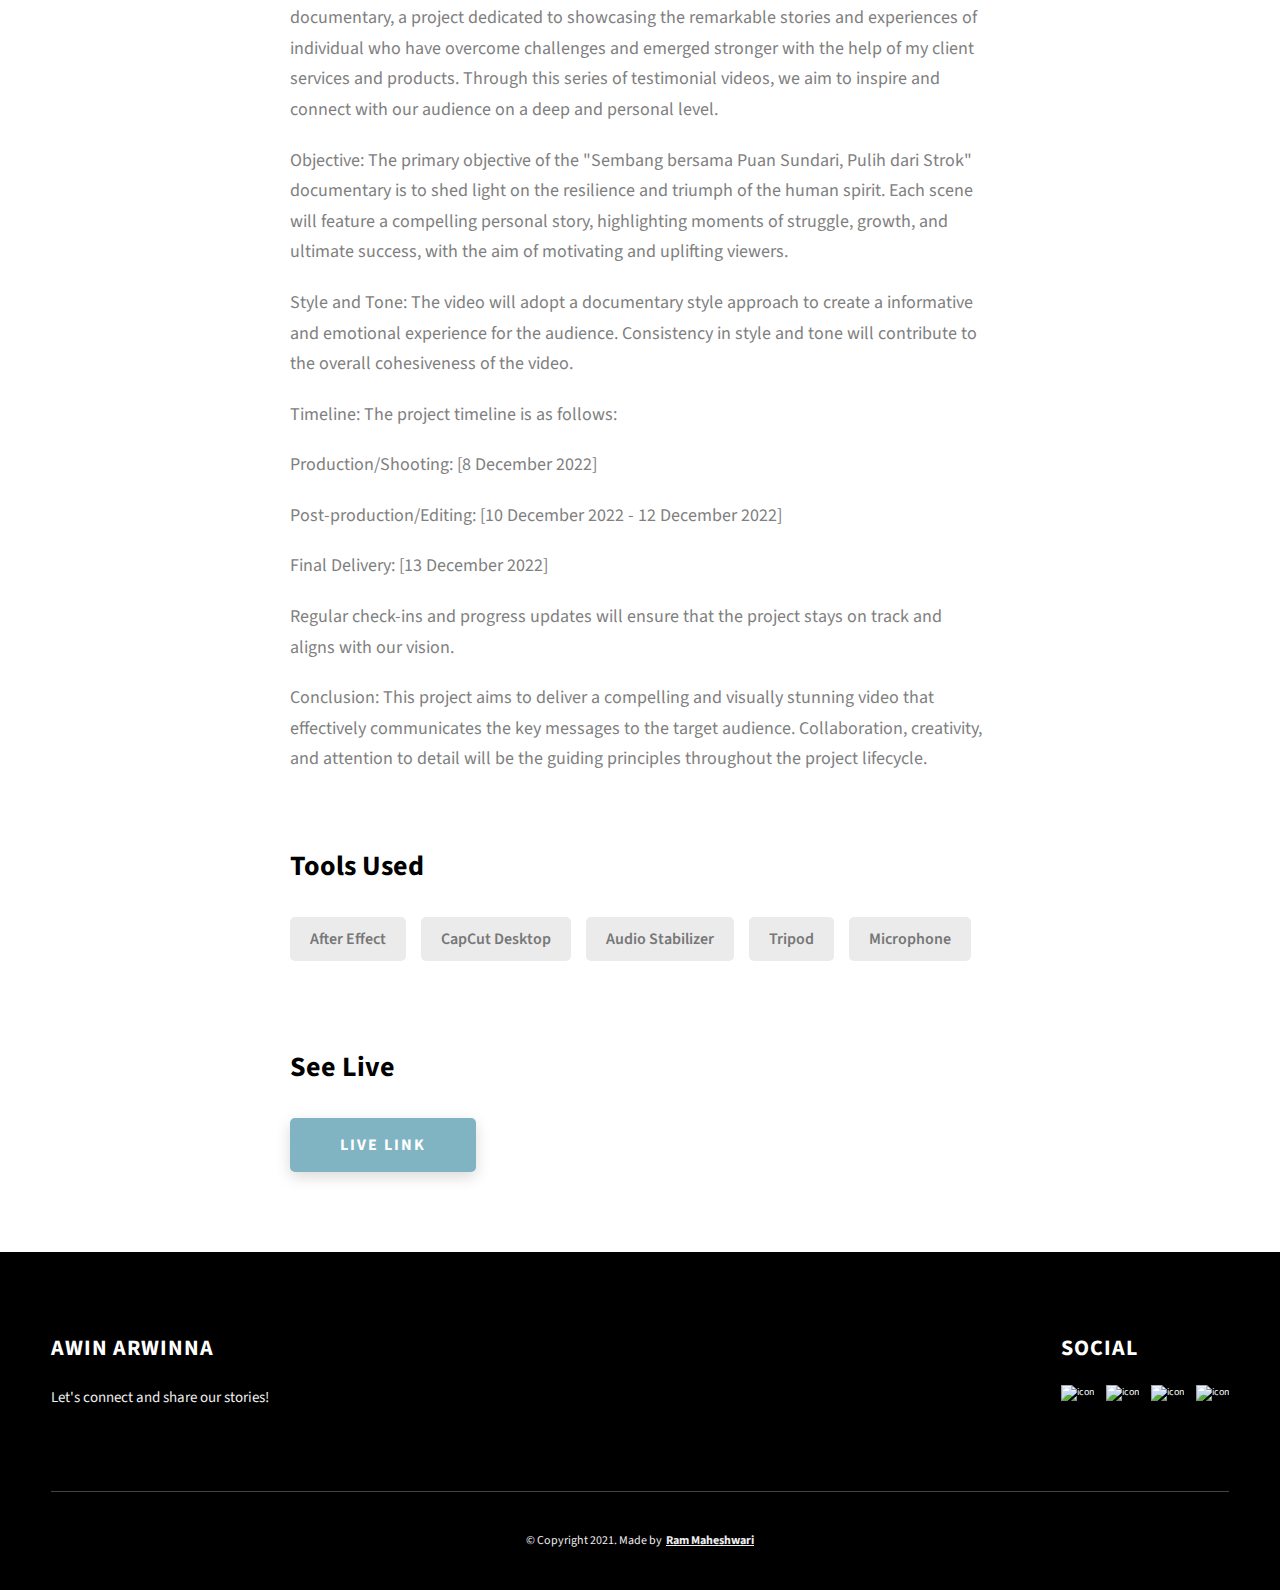
==== commit 30b9f9b0: "Update project-1.html" ====
--- a/project-1.html
+++ b/project-1.html
@@ -110,7 +110,7 @@
             <div class="project-details__desc">
               <h3 class="project-details__content-title">Project Overview</h3>
                 <p class="project-details__desc-para">
-                  Project Description: Introducing the "Sembang bersama Puan Sundari, Pulih dari Strok " documentary, a
+                  Project Description: Introducing the "Sembang bersama Puan Sundari, Pulih dari Strok" documentary, a
                   project dedicated to showcasing the remarkable stories and experiences of individual who have overcome challenges 
                   and emerged stronger with the help of my client services and products. Through this series of testimonial videos,
                   we aim to inspire and connect with our audience on a deep and personal level.
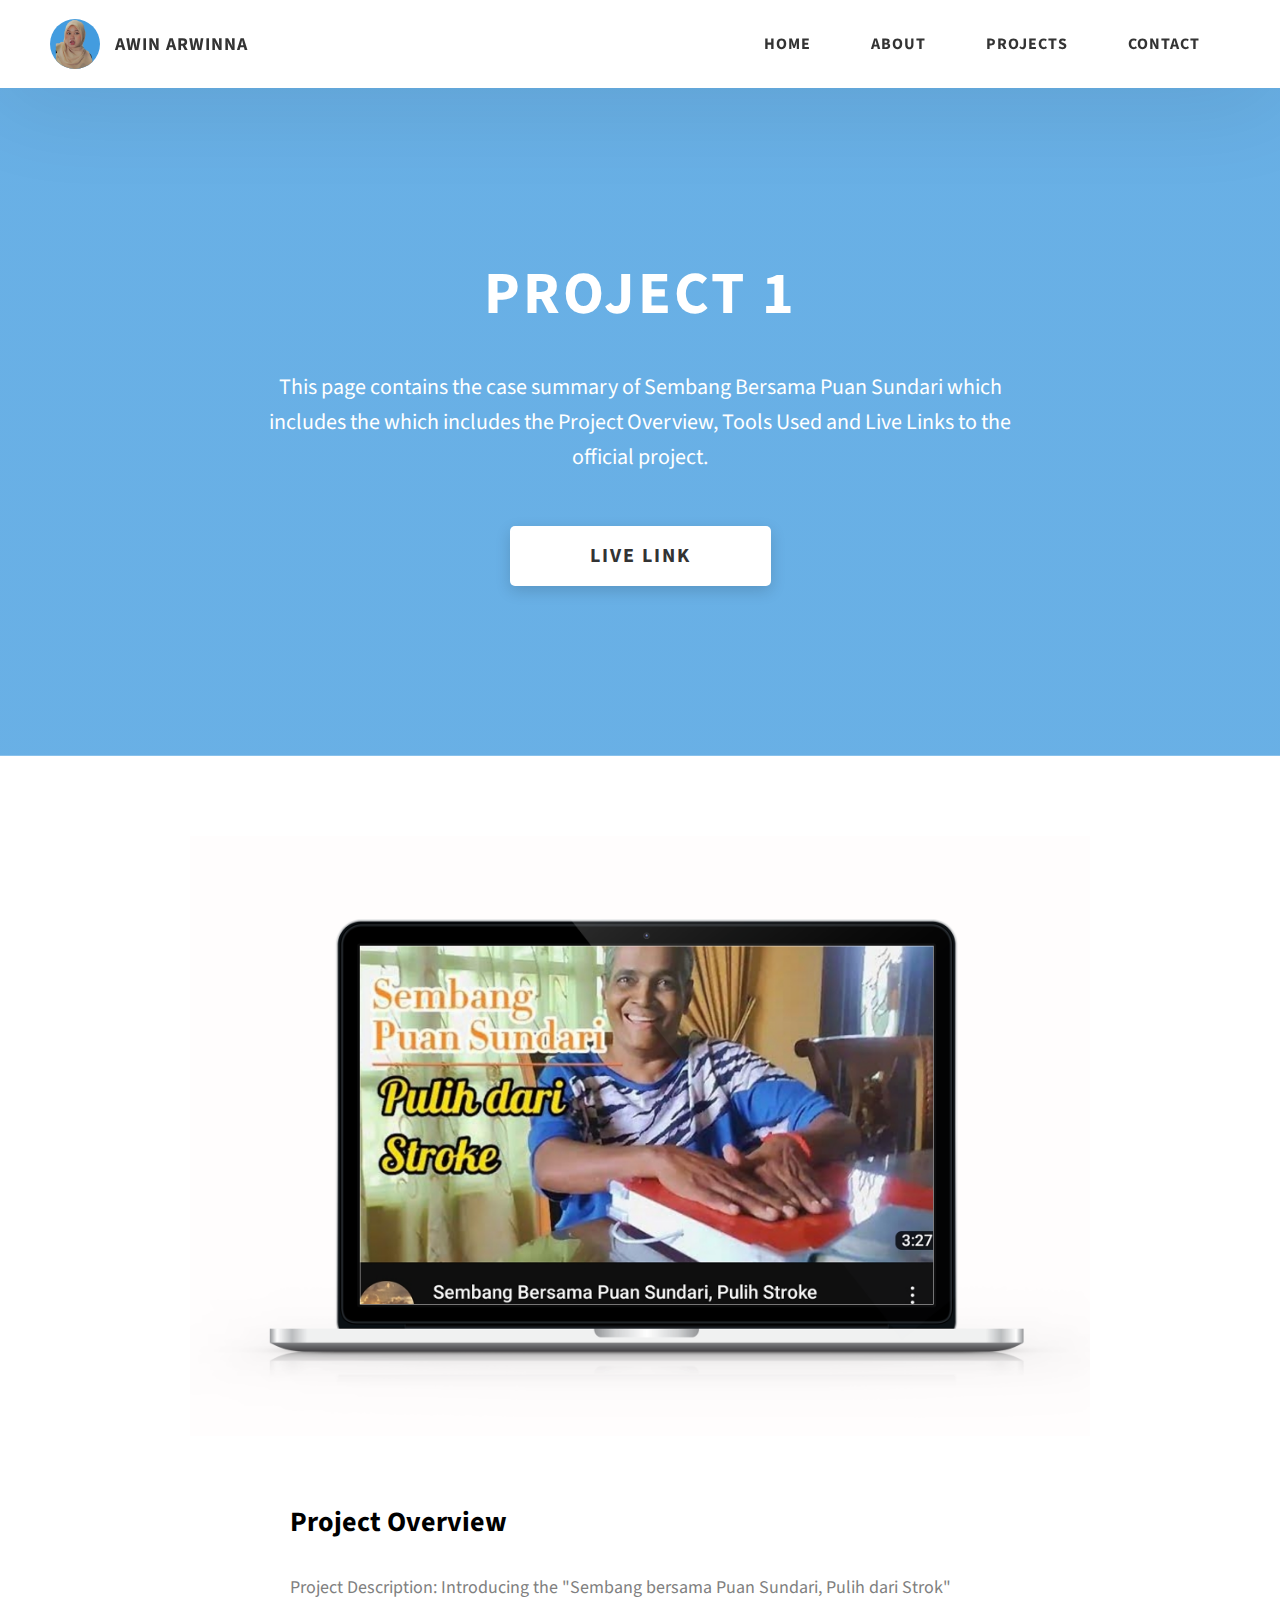
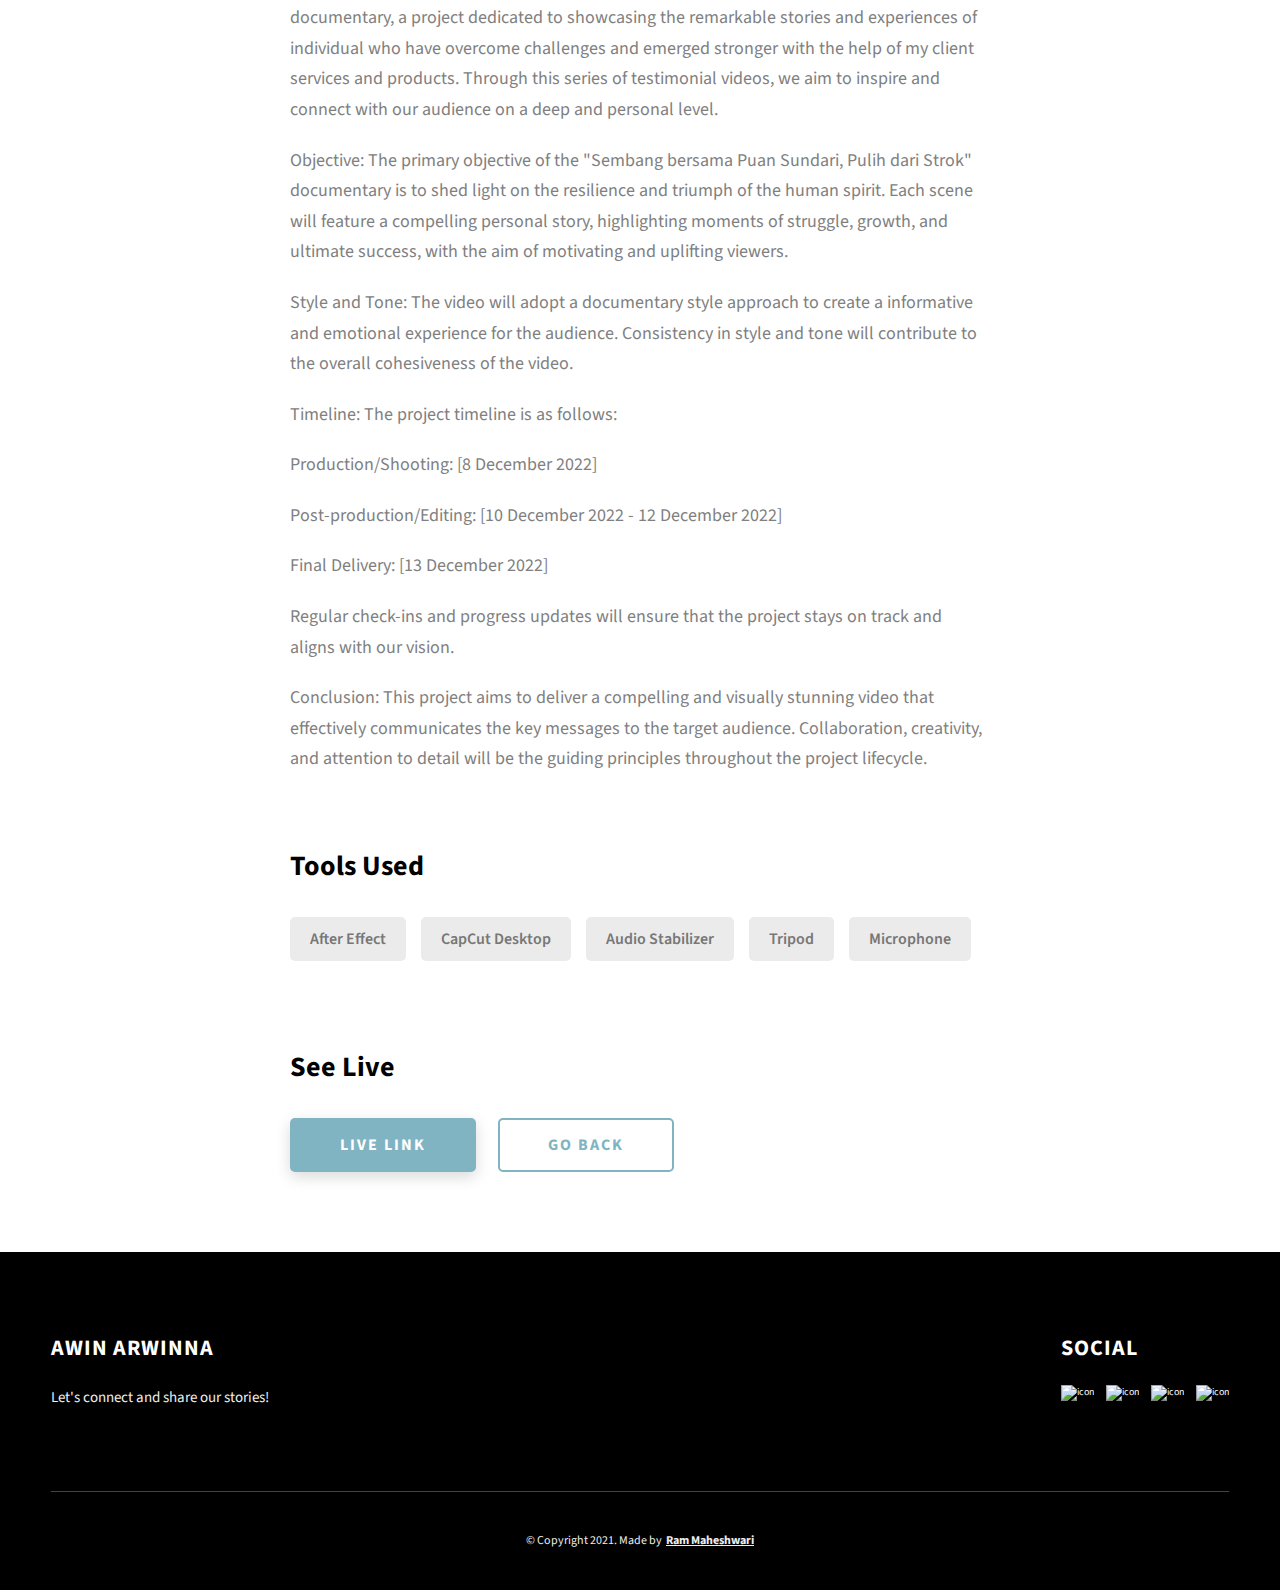
==== commit 79ab51ea: "Update project-1.html" ====
--- a/project-1.html
+++ b/project-1.html
@@ -87,7 +87,7 @@
         <h1 class="heading-primary">Project 1</h1>
         <div class="project-cs-hero__info">
           <p class="text-primary">
-          This page contains the case summary of Sembang Bersama Keluarga Puan Kirin which includes the which includes the Project
+          This page contains the case summary of Sembang Bersama Puan Sundari which includes the which includes the Project
           Overview, Tools Used and Live Links to the official project.
           </p>
         </div>
@@ -162,6 +162,13 @@
                 target="_blank"
                 >Live Link</a
               >
+              <a
+                href="./index.html"
+                class="btn btn--med btn--theme-inv project-details__links-btn"
+                target="_blank"
+                >Go Back</a
+              >
+              
             </div>
           </div>
         </div>
@@ -215,7 +222,7 @@
 
         <div class="main-footer__lower">
           &copy; Copyright 2021. Made by
-          <a  href="#"
+          <a  
             >Ram Maheshwari</a
           >
         </div>
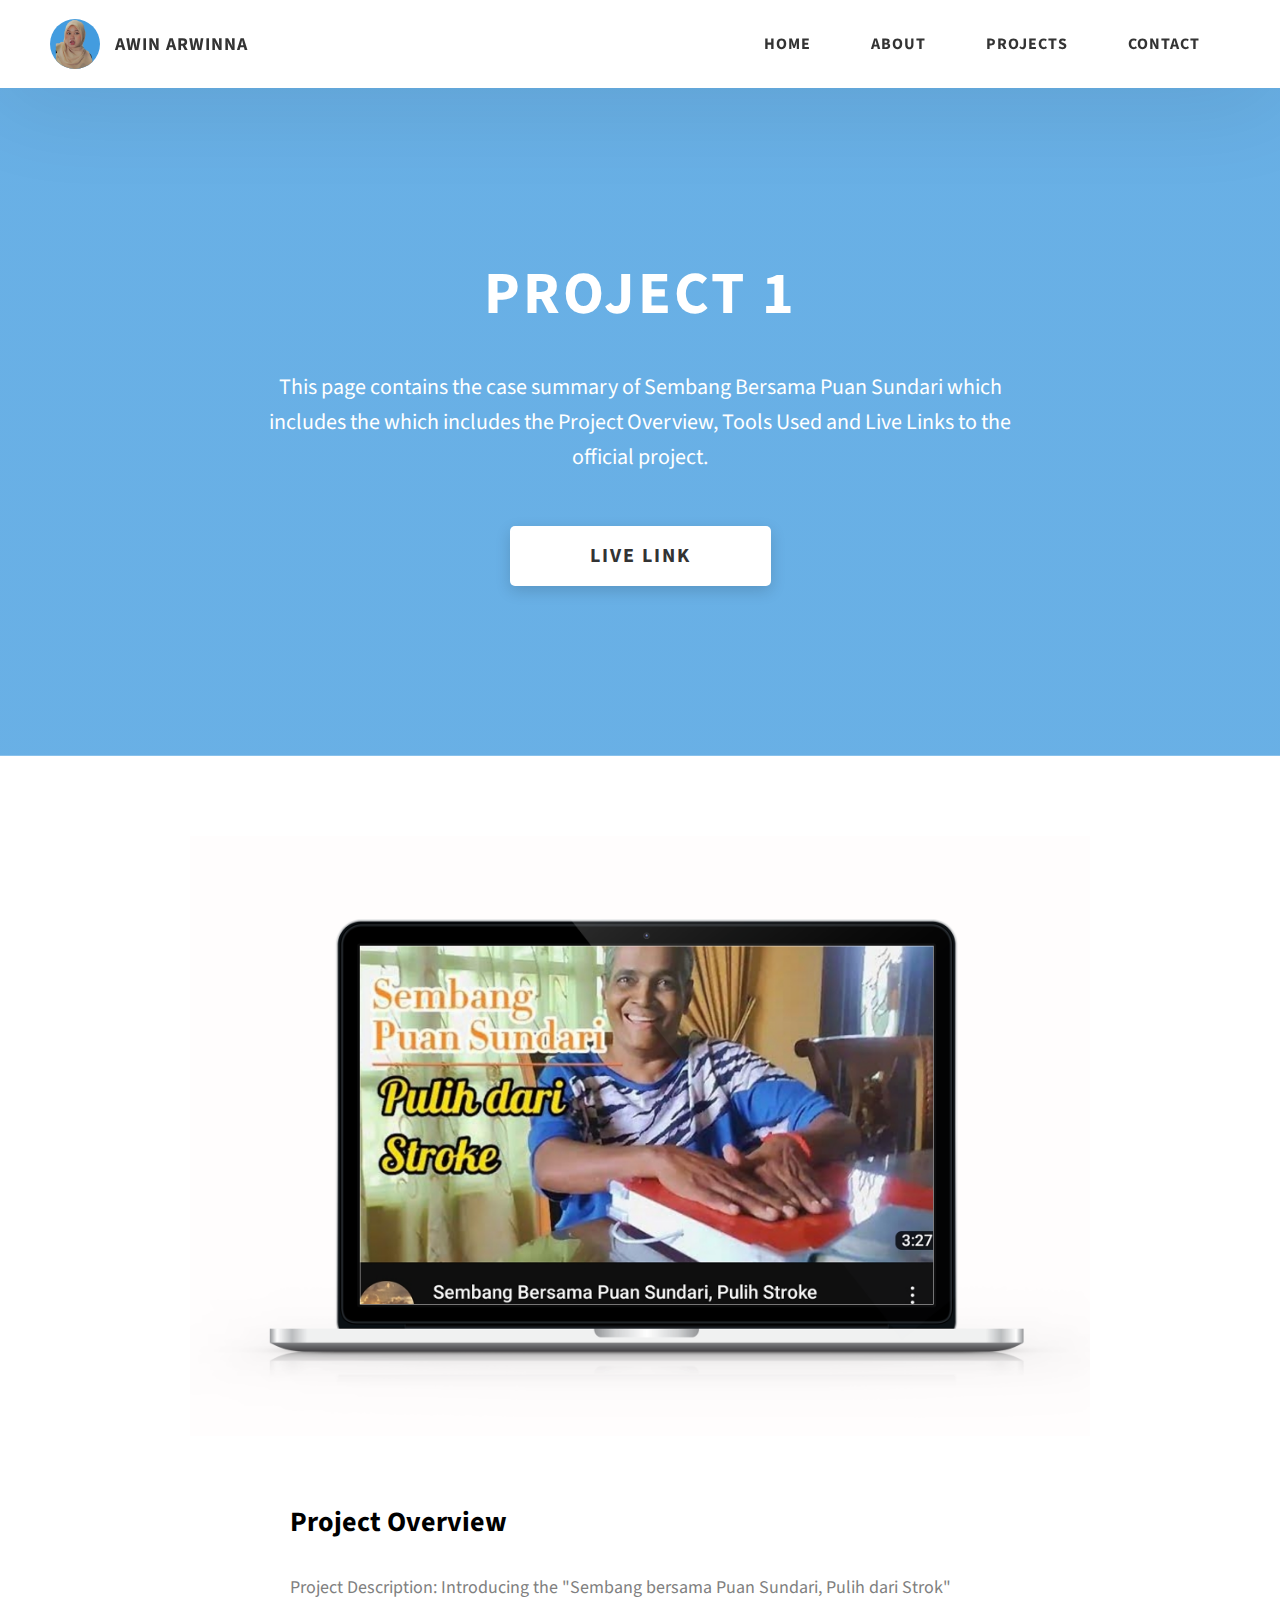
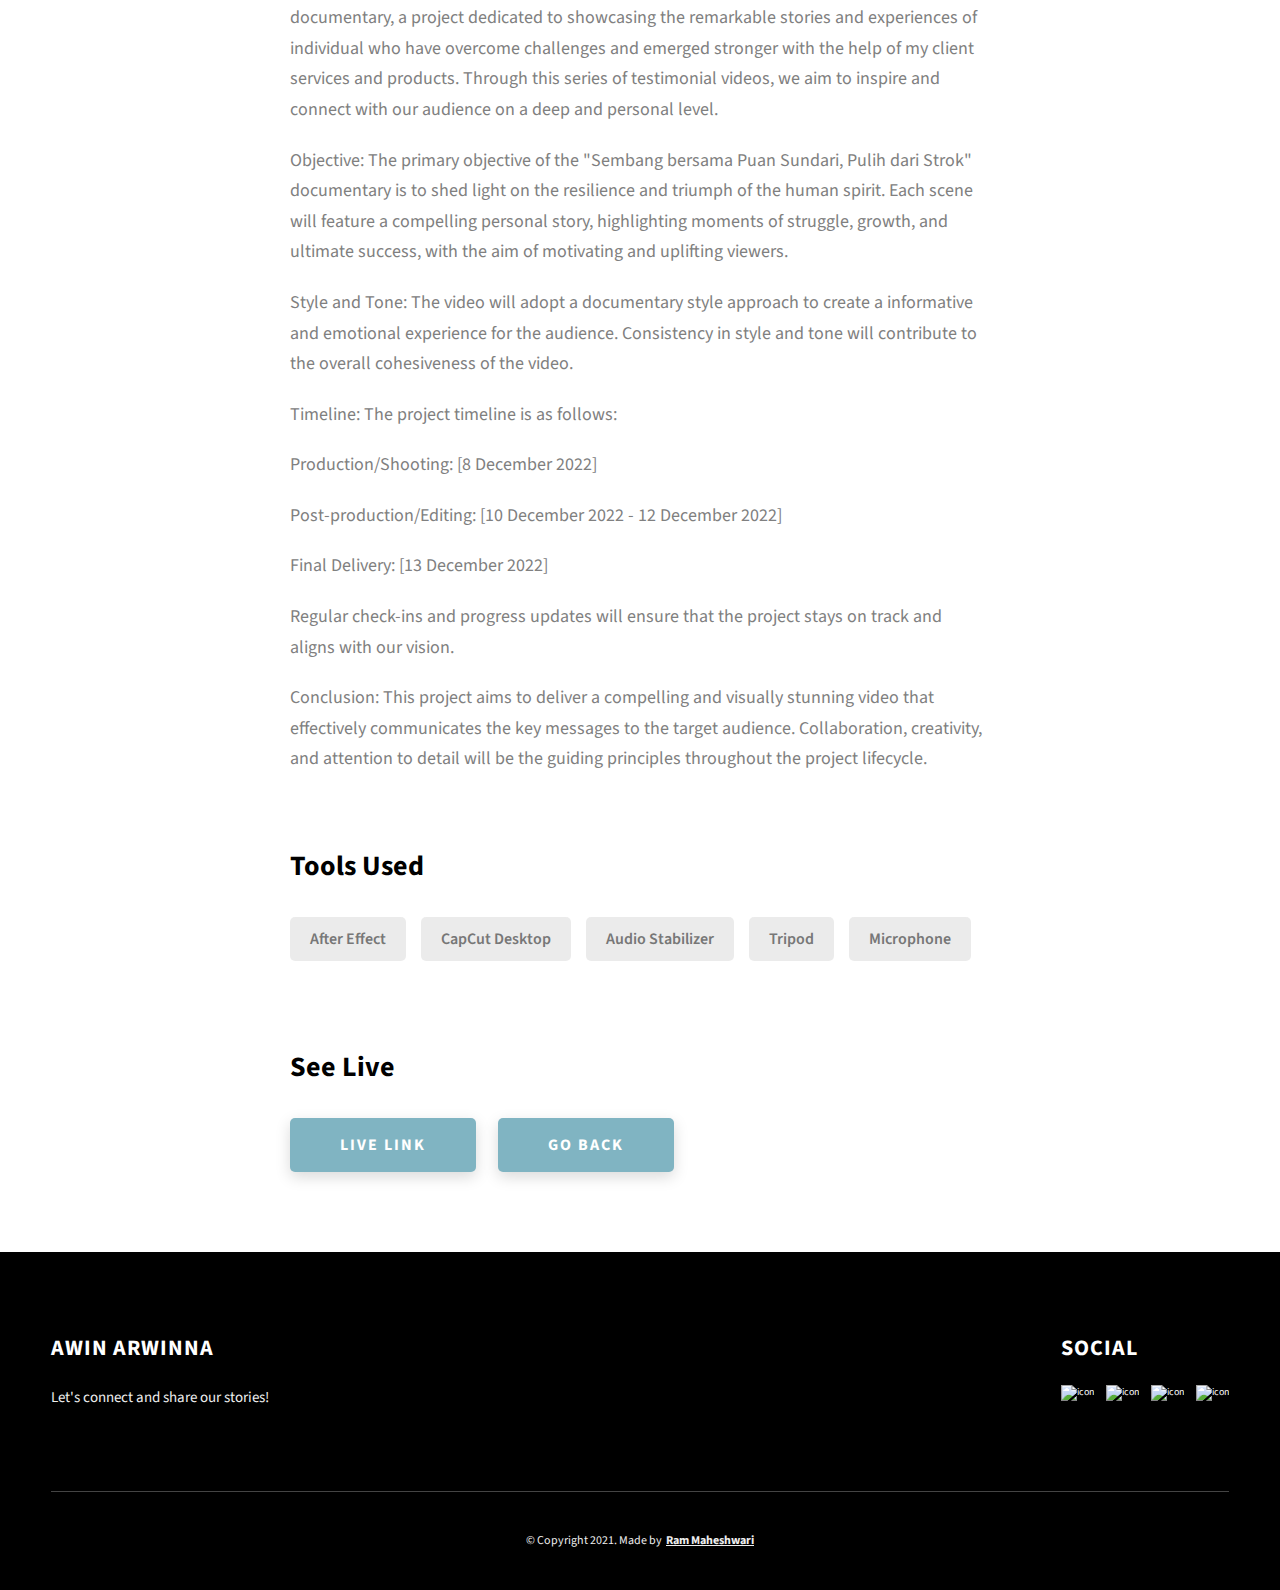
==== commit 9a907737: "Update project-1.html" ====
--- a/project-1.html
+++ b/project-1.html
@@ -164,10 +164,11 @@
               >
               <a
                 href="./index.html"
-                class="btn btn--med btn--theme-inv project-details__links-btn"
+                class="btn btn--med btn--theme dynamicBgClr"
                 target="_blank"
                 >Go Back</a
               >
+                
               
             </div>
           </div>
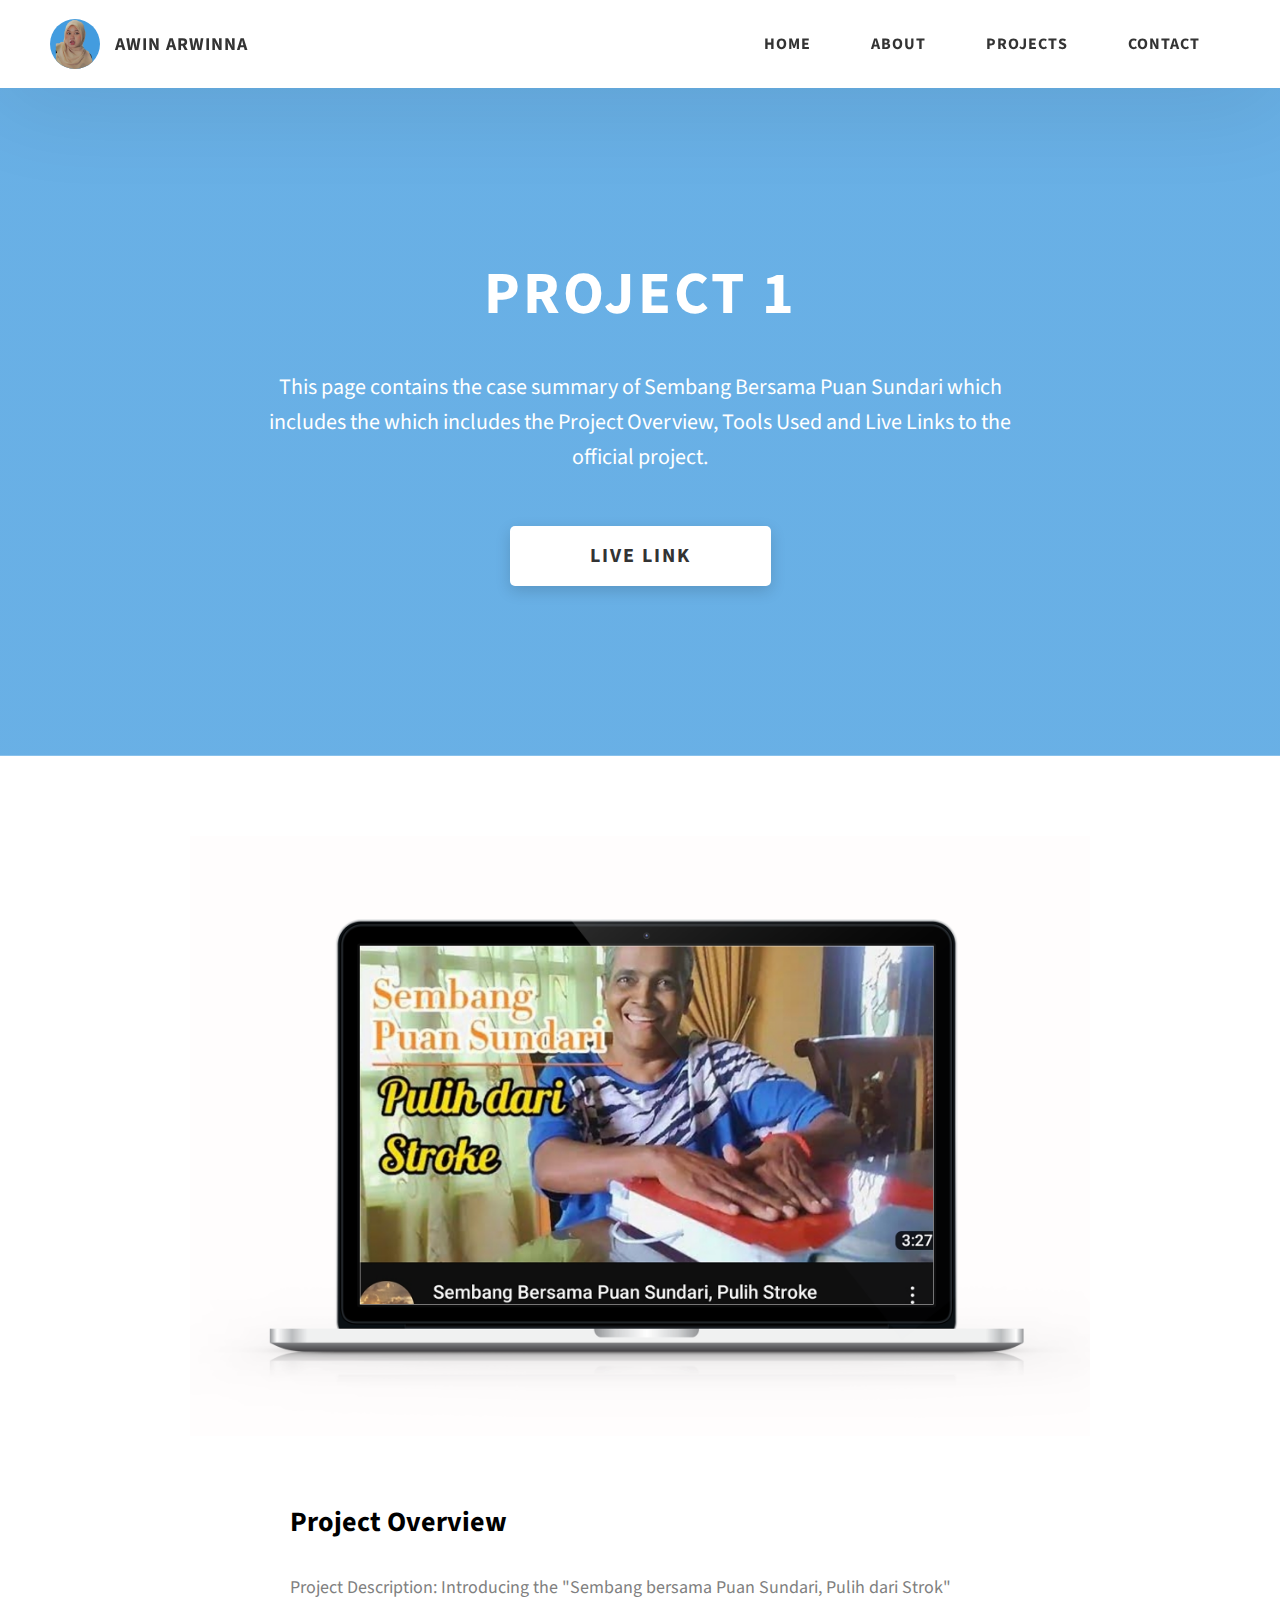
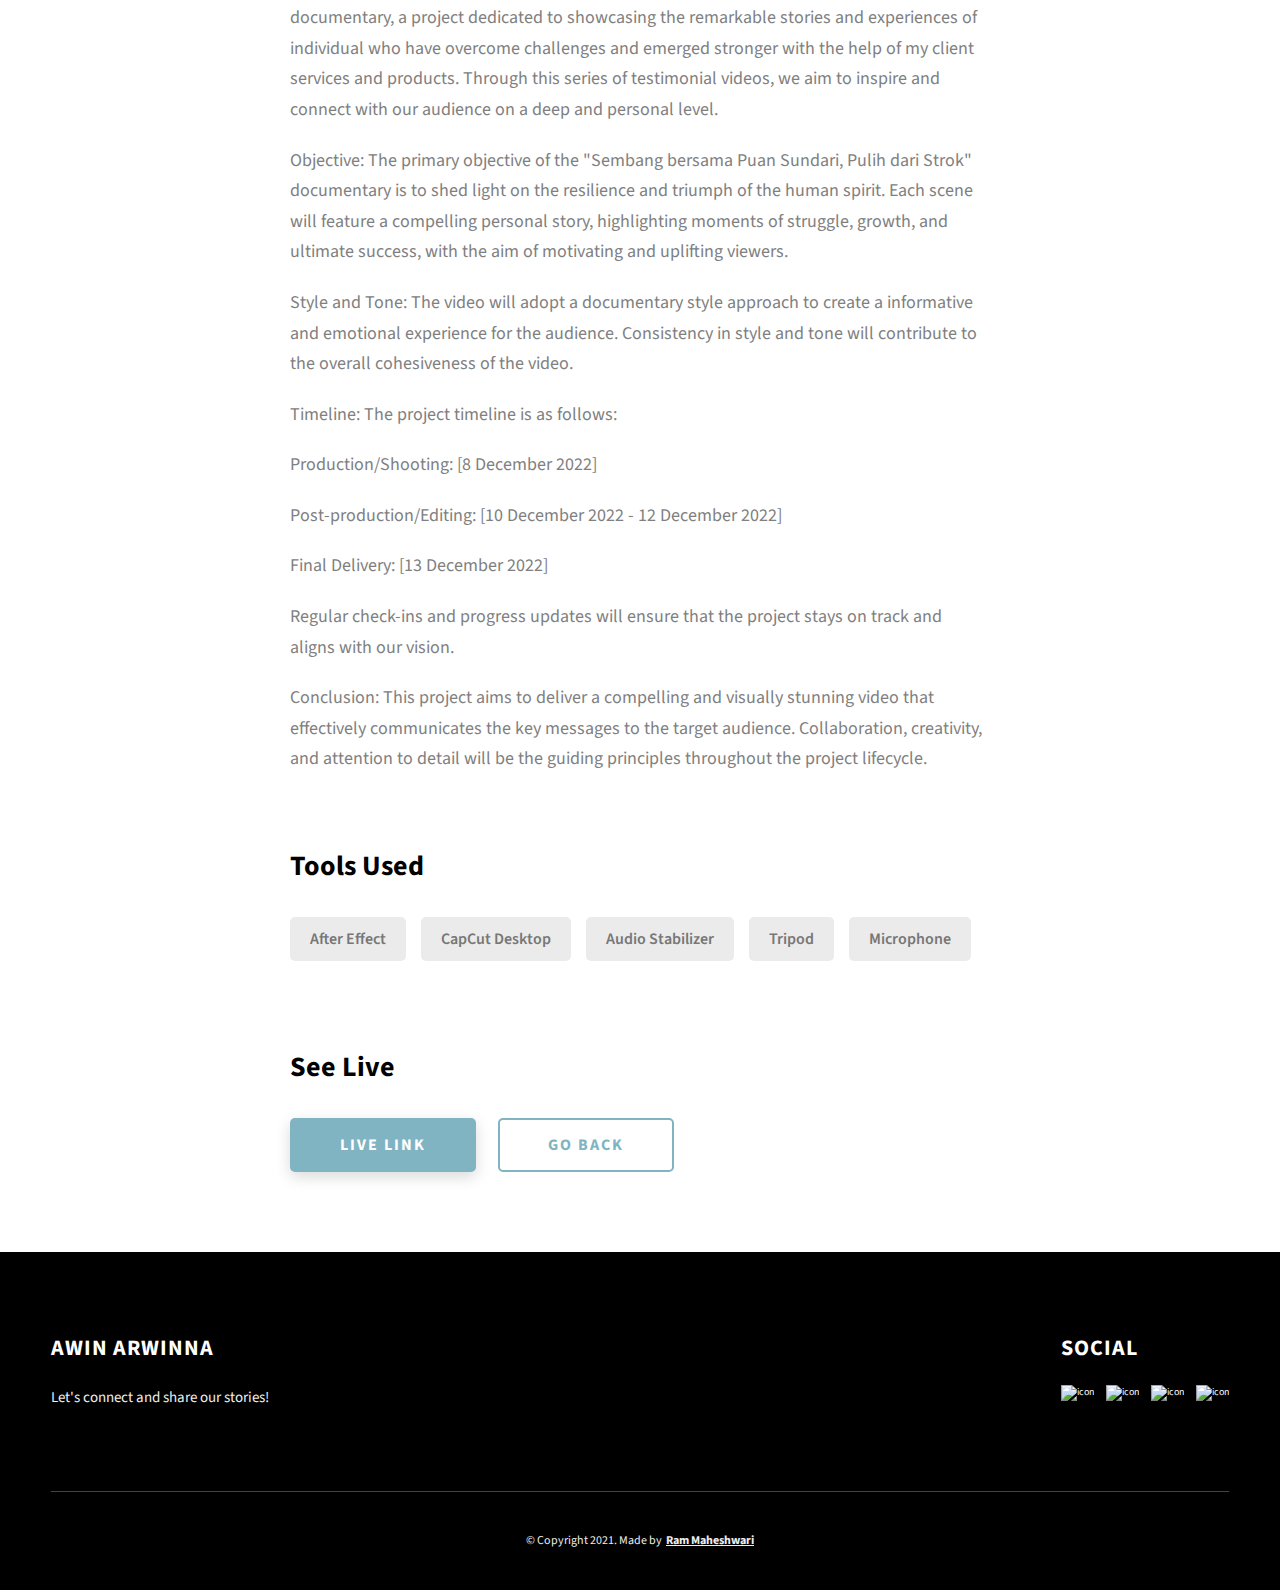
==== commit 3eb79ebd: "Update project-1.html" ====
--- a/project-1.html
+++ b/project-1.html
@@ -162,9 +162,9 @@
                 target="_blank"
                 >Live Link</a
               >
-              <a
+               <a
                 href="./index.html"
-                class="btn btn--med btn--theme dynamicBgClr"
+                class="btn btn--med btn--theme-inv project-details__links-btn"
                 target="_blank"
                 >Go Back</a
               >
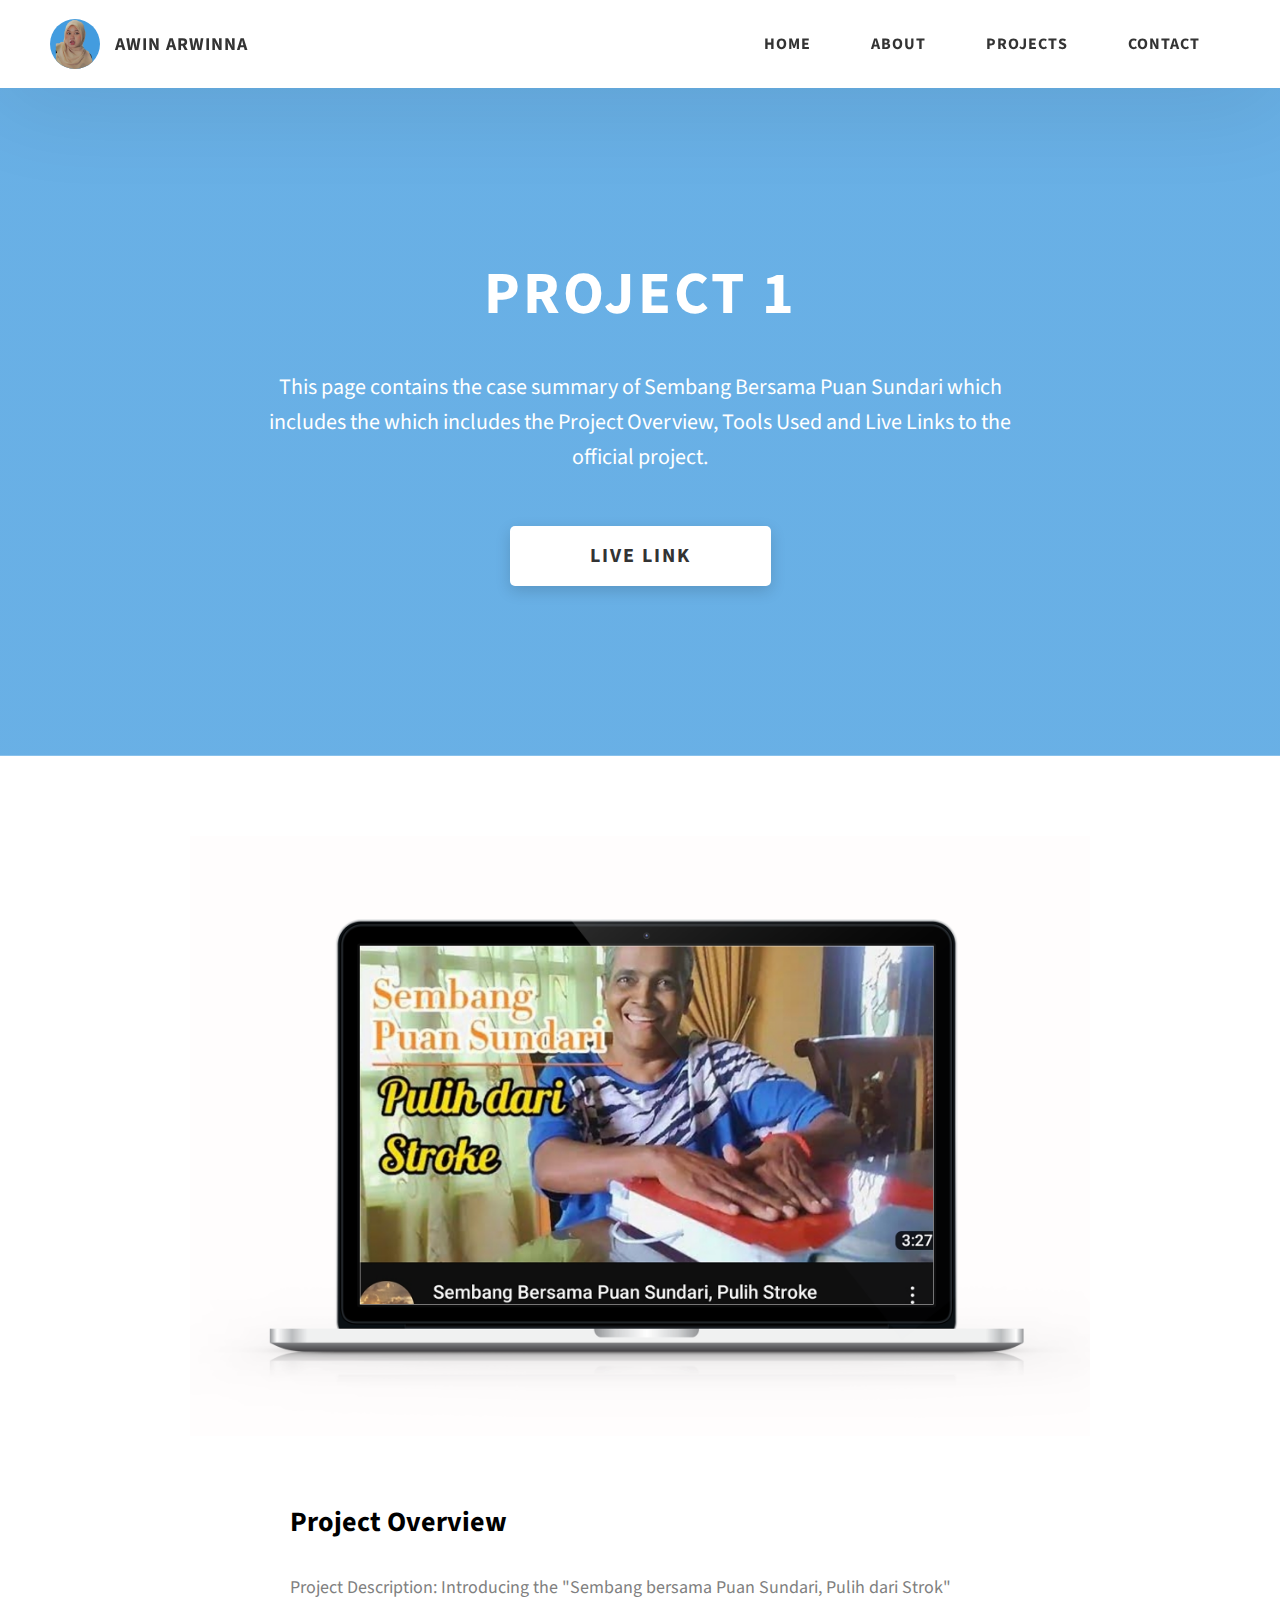
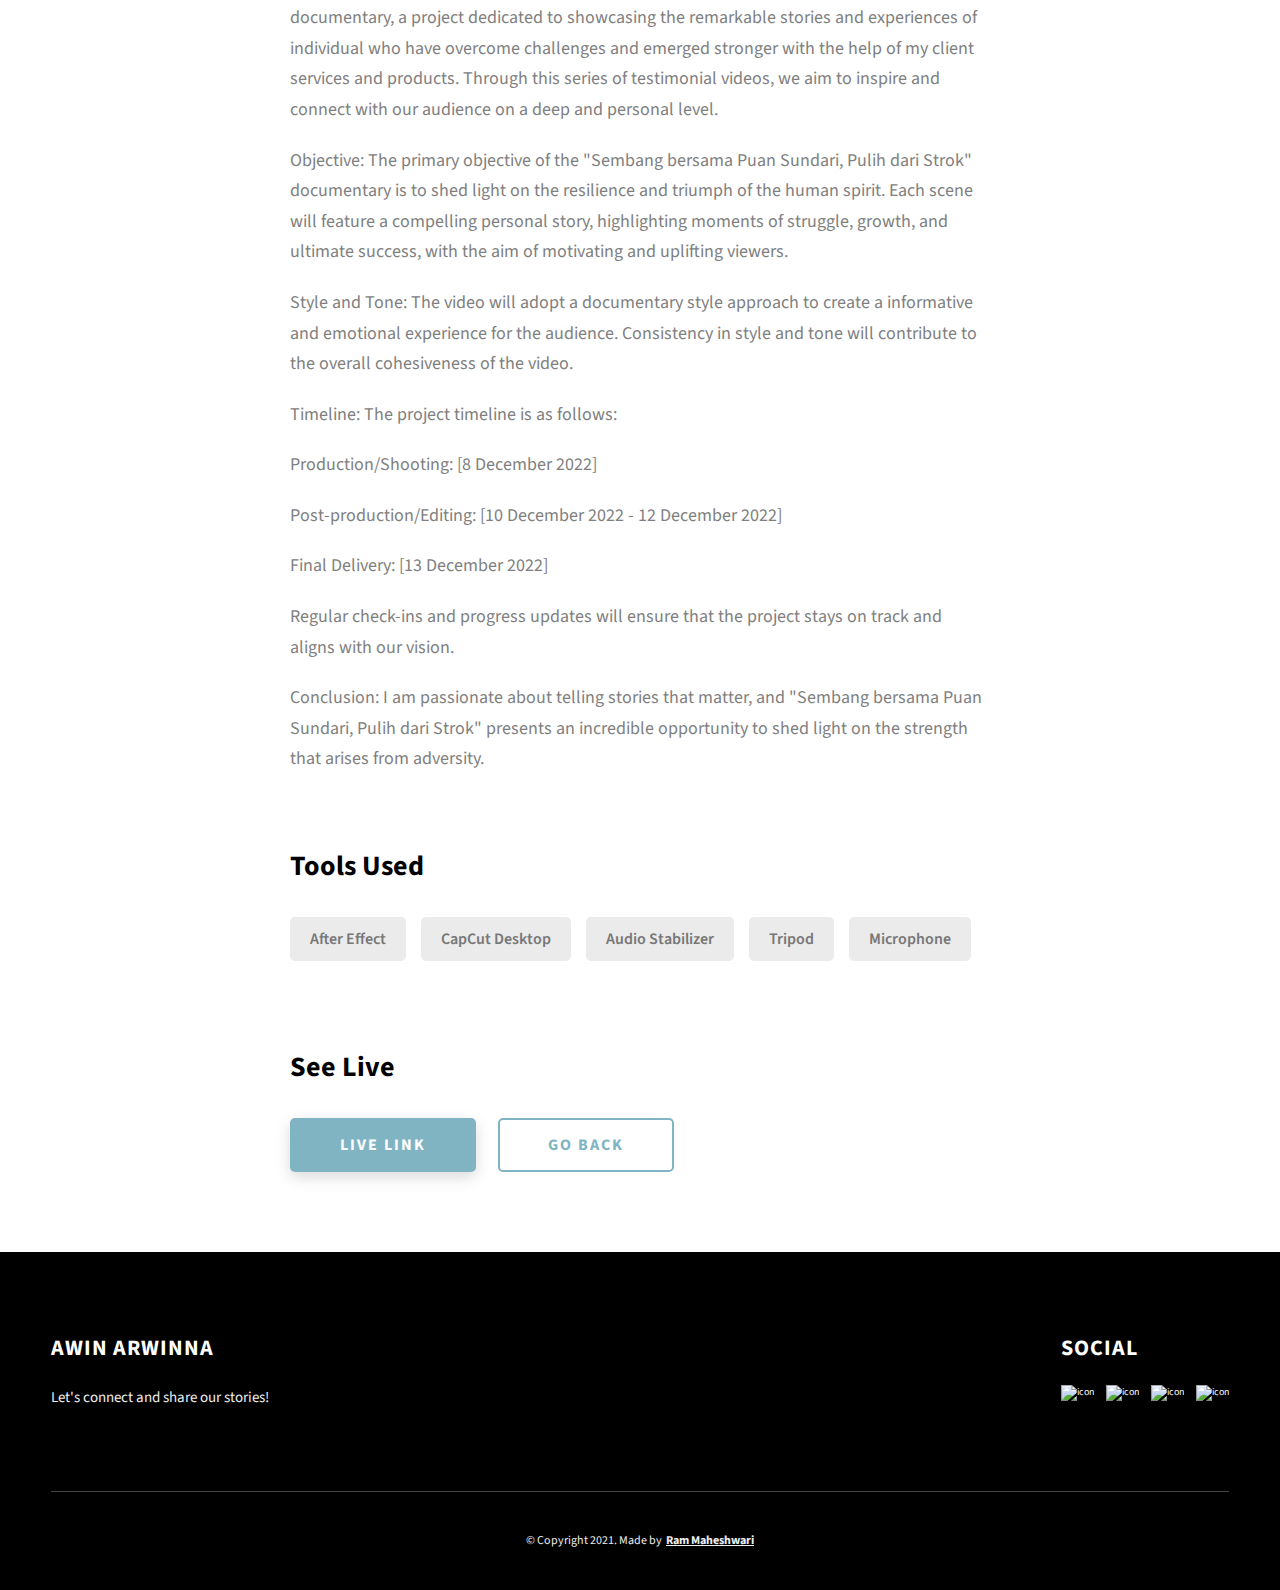
==== commit e475569a: "Update project-1.html" ====
--- a/project-1.html
+++ b/project-1.html
@@ -138,9 +138,8 @@
                 <p class="project-details__desc-para">
                 Regular check-ins and progress updates will ensure that the project stays on track and aligns with our vision.
                 <p class="project-details__desc-para">
-                 Conclusion: This project aims to deliver a compelling and visually stunning video that effectively communicates 
-                 the key messages to the target audience. Collaboration, creativity, and attention to detail will be the
-                 guiding principles throughout the project lifecycle.
+                 Conclusion: I am passionate about telling stories that matter, and "Sembang bersama Puan Sundari, Pulih dari Strok"
+                  presents an incredible opportunity to shed light on the strength that arises from adversity. 
                 </p>
             </div>
             <div class="project-details__tools-used">
